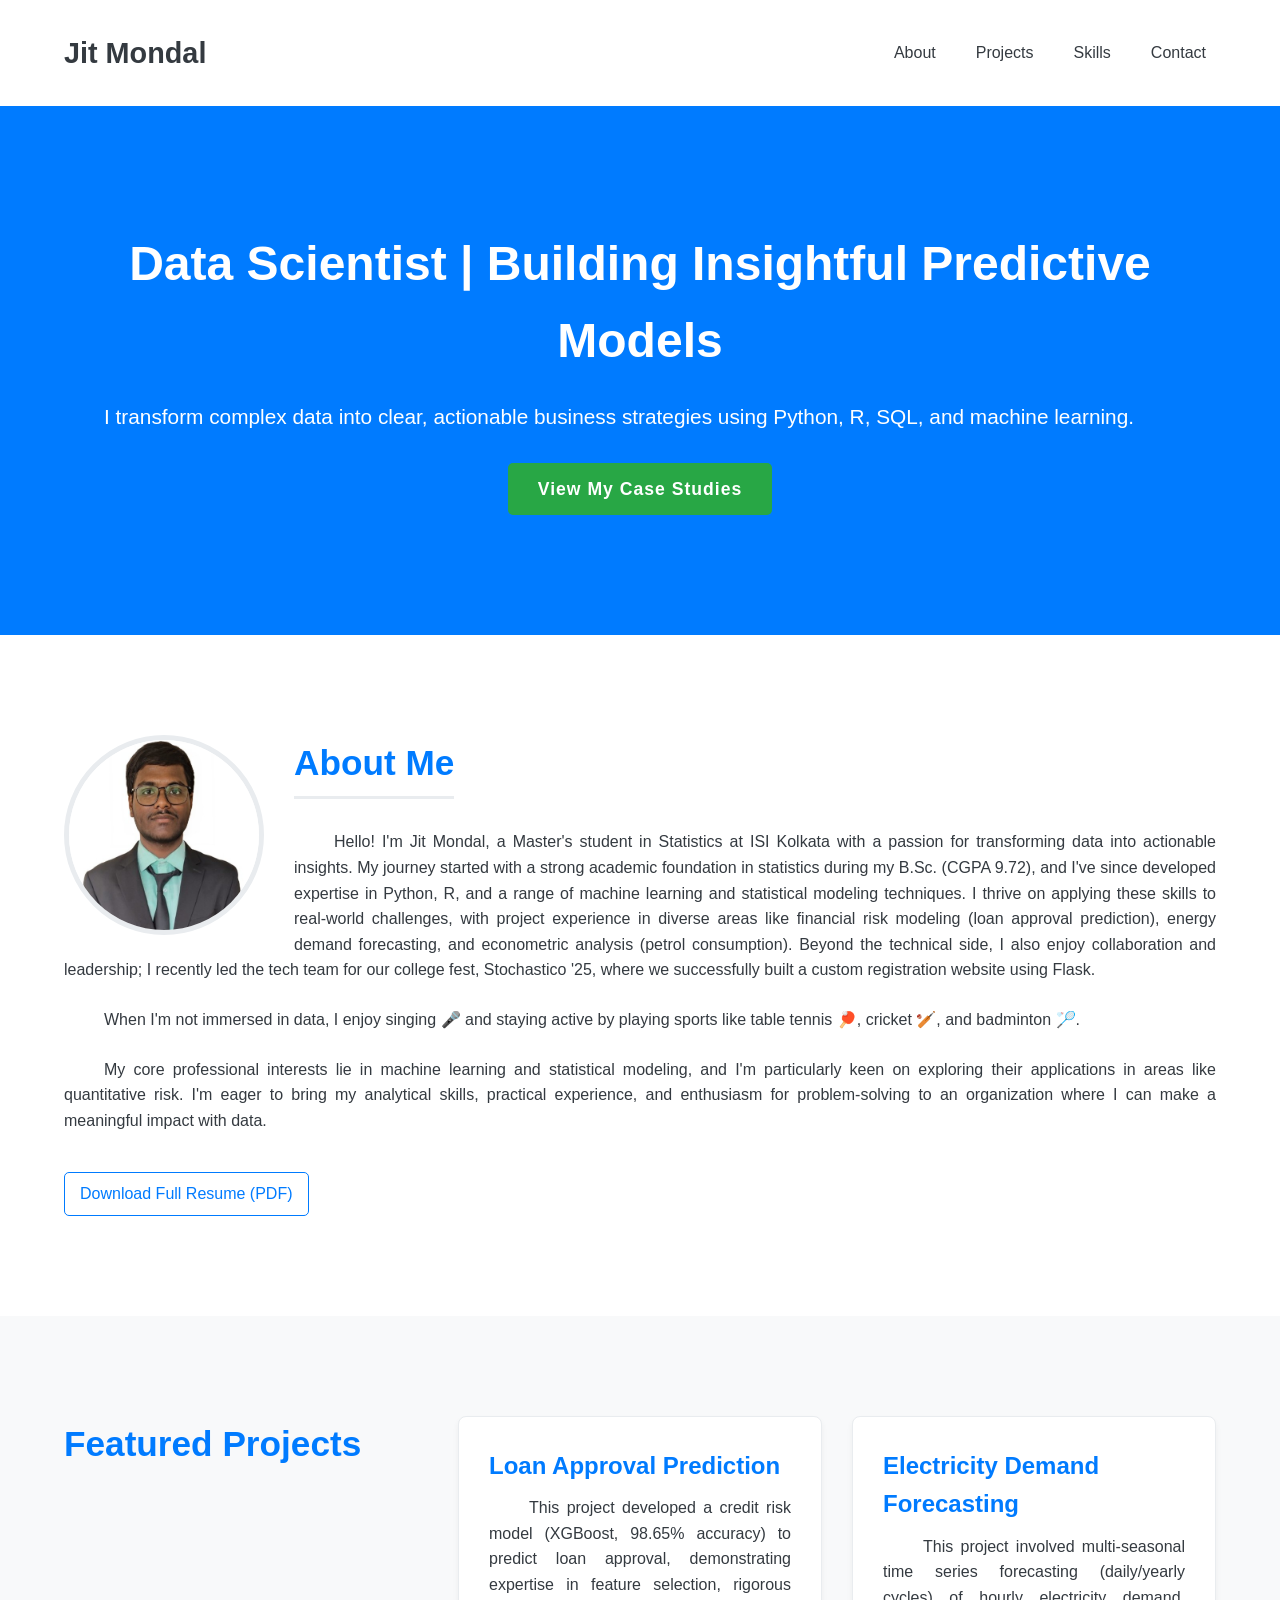
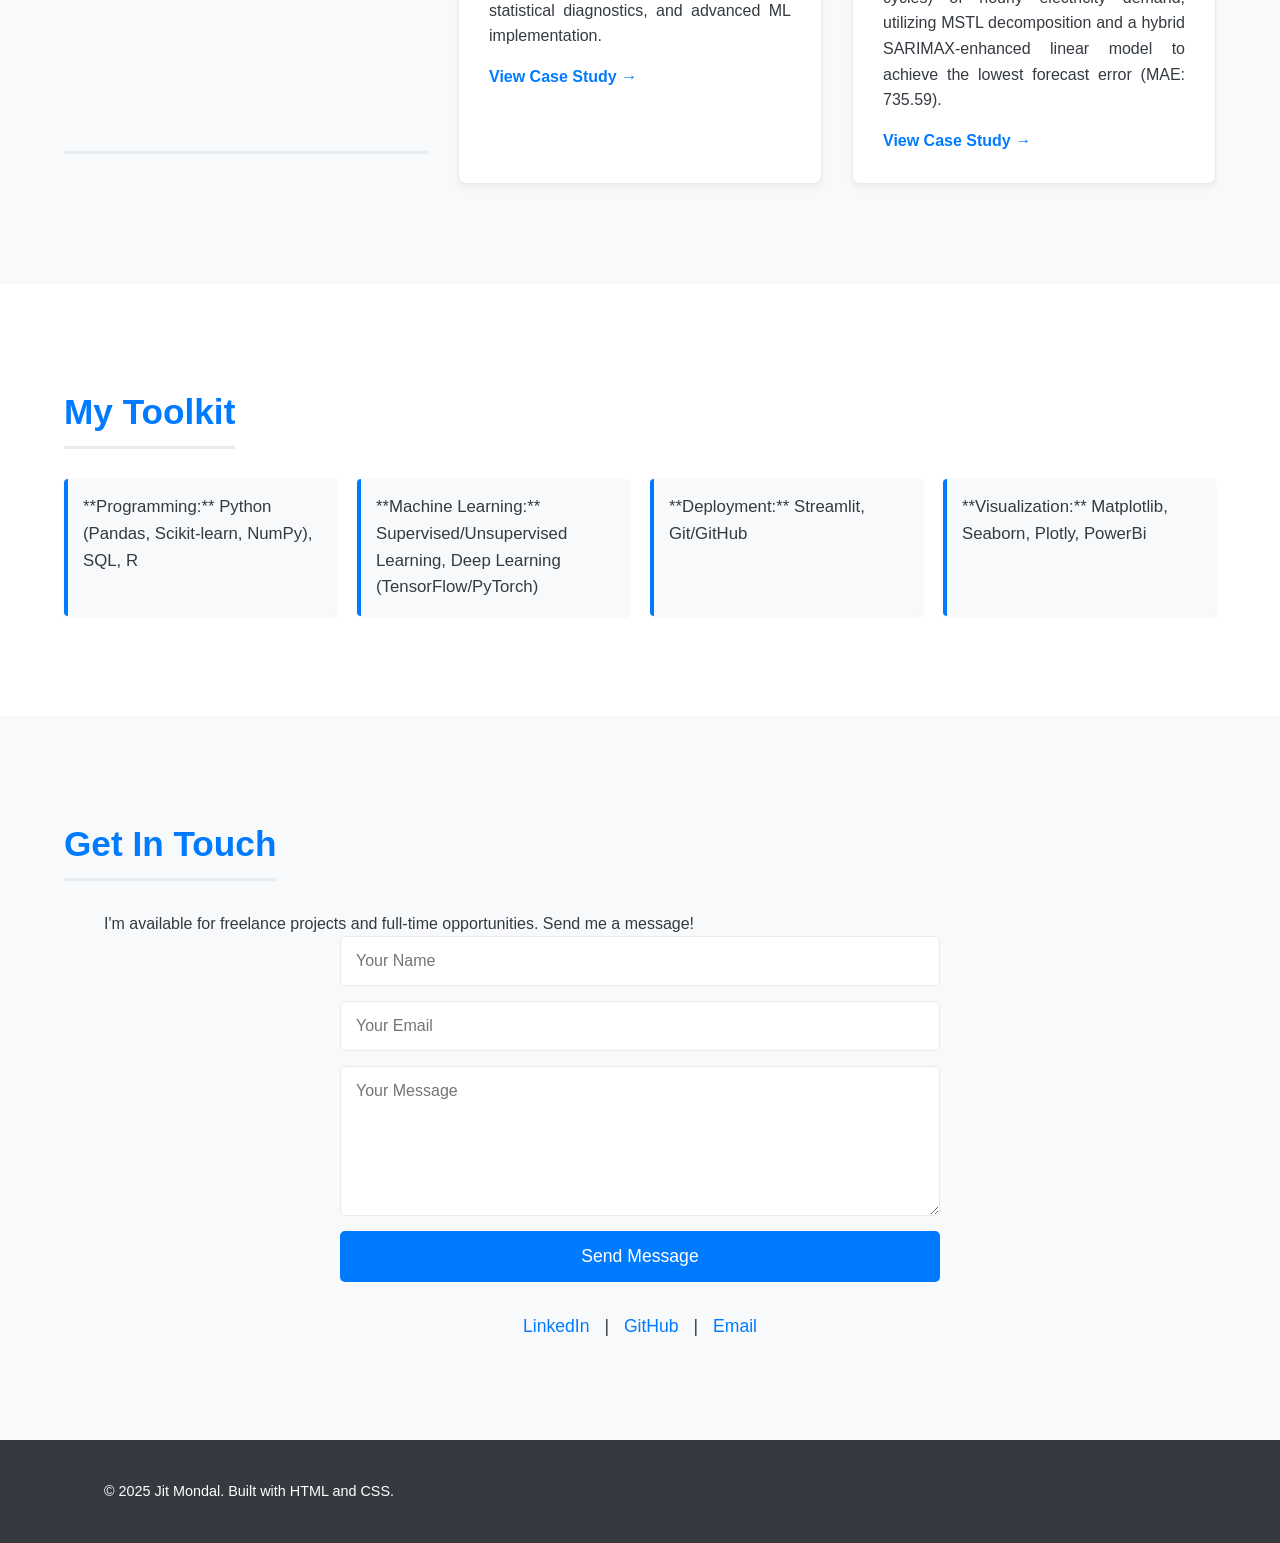
==== index.html @ 5f0be2f6 "Revise project links and enhance portfolio content Updated project links and improved content." ====
<!DOCTYPE html>
<html lang="en">
<head>
    <meta charset="UTF-8">
    <meta name="viewport" content="width=device-width, initial-scale=1.0">
    <title>Jit Mondal | Portfolio Website</title>
    
    <link rel="stylesheet" href="style.css">
    
    <meta name="description" content="The professional portfolio of [Your Name], a Data Scientist specializing in machine learning, Python, and predictive modeling.">
    
    <link rel="icon" href="profile.jpg" type="image/x-icon">
</head>
<body>

    <header class="main-header">
        <div class="container">
            <h1>Jit Mondal</h1>
            <nav class="main-nav">
                <ul>
                    <li><a onclick="scrollToElement('#about')">About</a></li>
                    <li><a onclick="scrollToElement('#projects')">Projects</a></li>
                    <li><a onclick="scrollToElement('#skills')">Skills</a></li>
                    <li><a onclick="scrollToElement('#contact')">Contact</a></li>
                </ul>
            </nav>
        </div>
    </header>

    <section id="hero" class="hero-section">
        <div class="container">
            <h2>Data Scientist | Building Insightful Predictive Models</h2>
            <p>I transform complex data into clear, actionable business strategies using Python, R, SQL, and machine learning.</p>
            <a href="#projects" class="cta-button">View My Case Studies</a>
        </div>
    </section>

    <section id="about" class="content-section">
        <div class="container">
            <h2>About Me</h2>
            <img src="profile.jpg" alt="Professional Photo of [Your Name]" class="profile-photo">
            <p> Hello! I'm Jit Mondal, a Master's student in Statistics at ISI Kolkata with a passion for transforming data into actionable insights. My journey started with a strong academic foundation in statistics during my B.Sc. (CGPA 9.72), and I've since developed expertise in Python, R, and a range of machine learning and statistical modeling techniques. I thrive on applying these skills to real-world challenges, with project experience in diverse areas like financial risk modeling (loan approval prediction), energy demand forecasting, and econometric analysis (petrol consumption). Beyond the technical side, I also enjoy collaboration and leadership; I recently led the tech team for our college fest, Stochastico '25, where we successfully built a custom registration website using Flask.</p>

<p>When I'm not immersed in data, I enjoy singing 🎤 and staying active by playing sports like table tennis 🏓, cricket 🏏, and badminton 🏸.</p>

<p>My core professional interests lie in machine learning and statistical modeling, and I'm particularly keen on exploring their applications in areas like quantitative risk. I'm eager to bring my analytical skills, practical experience, and enthusiasm for problem-solving to an organization where I can make a meaningful impact with data.</p>
            <a href="https://drive.google.com/file/d/1U-qnIDli9Sqk-F5QX8I-FE7SpvE3Iv0i/view?usp=sharing" download="Jit_Mondal_Resume" class="download-link">Download Full Resume (PDF)</a>
        </div>
    </section>

    <section id="projects" class="content-section projects-grid">
        <div class="container">
            <h2>Featured Projects</h2>
            <article class="project-card">
                <h3>Loan Approval Prediction</h3>
                <p>This project developed a credit risk model (XGBoost, 98.65% accuracy) to predict loan approval, demonstrating expertise in feature selection, rigorous statistical diagnostics, and advanced ML implementation.</p>
                <a href="https://github.com/JitaDeveloper/Loan-Approval-Prediction" class="detail-link">View Case Study →</a>
            </article>
            
            <article class="project-card">
                <h3>Electricity Demand Forecasting</h3>
                <p>This project involved multi-seasonal time series forecasting (daily/yearly cycles) of hourly electricity demand, utilizing MSTL decomposition and a hybrid SARIMAX-enhanced linear model to achieve the lowest forecast error (MAE: 735.59).</p>
                <a href="https://github.com/JitaDeveloper/Electricity-Demand-Prediction" class="detail-link">View Case Study →</a>
            </article>
        </div>
    </section>

    <section id="skills" class="content-section skills-list">
        <div class="container">
            <h2>My Toolkit</h2>
            <ul>
                <li>**Programming:** Python (Pandas, Scikit-learn, NumPy), SQL, R</li>
                <li>**Machine Learning:** Supervised/Unsupervised Learning, Deep Learning (TensorFlow/PyTorch)</li>
                <li>**Deployment:**  Streamlit, Git/GitHub</li>
                <li>**Visualization:** Matplotlib, Seaborn, Plotly, PowerBi</li>
            </ul>
        </div>
    </section>

    <section id="contact" class="content-section contact-form">
        <div class="container">
            <h2>Get In Touch</h2>
            <p>I'm available for freelance projects and full-time opportunities. Send me a message!</p>
            <form action="submit_form.php" method="POST">
                <input type="text" name="name" placeholder="Your Name" required>
                <input type="email" name="email" placeholder="Your Email" required>
                <textarea name="message" placeholder="Your Message" required></textarea>
                <button type="submit">Send Message</button>
            </form>
            <div class="social-links">
                <a href="https://www.linkedin.com/in/jit-mondal-38056b248/" target="_blank">LinkedIn</a> |
                <a href="https://github.com/JitaDeveloper" target="_blank">GitHub</a> |
                <a href="mailto:hiiamjitmondal@gmail.com" target="_blank">Email</a>
            </div>
        </div>
    </section>

    <footer class="main-footer">
        <div class="container">
            <p>&copy; 2025 Jit Mondal. Built with HTML and CSS.</p>
        </div>
    </footer>

    </body>
    <script src="script.js"></script>

</html>
---- style.css ----
/*
====================================
    1. GLOBAL STYLES & RESET
====================================
*/

:root {
    --primary-color: #007BFF; /* A clean blue for CTAs and highlights */
    --accent-color: #28A745; /* A secondary green for success/links */
    --background-light: #F8F9FA; /* Light gray background */
    --background-dark: #FFFFFF; /* White for sections */
    --text-color-primary: #343A40; /* Dark text for readability */
    --text-color-secondary: #6C757D; /* Lighter text for context */
    --border-color: #E9ECEF;
    --font-stack: 'Segoe UI', Roboto, Helvetica, Arial, sans-serif;
}

* {
    margin: 0;
    padding: 0;
    box-sizing: border-box;
}

body {
    font-family: var(--font-stack);
    line-height: 1.6;
    color: var(--text-color-primary);
    background-color: var(--background-light);
}
p {
  text-indent: 40px; /* You can adjust the value (e.g., 2em, 5%) */
  text-align: justify !important; /* Optional: Justify the text for better appearance */;
}
.container {
    width: 90%;
    max-width: 1200px;
    margin: 0 auto;
    padding: 20px 0;
    
}

a {
    text-decoration: none;
    color: var(--primary-color);
    transition: color 0.3s;
}

a:hover {
    color: var(--accent-color);
}

h1, h2, h3 {
    margin-bottom: 0.5em;
    font-weight: 600;
}

h2 {
    font-size: 2.2em;
    color: var(--primary-color);
    border-bottom: 3px solid var(--border-color);
    display: inline-block;
    padding-bottom: 5px;
    margin-bottom: 30px;
}

/*
====================================
    2. HEADER & NAVIGATION
====================================
*/

.main-header {
    background-color: var(--background-dark);
    box-shadow: 0 2px 4px rgba(0, 0, 0, 0.05);
    padding: 10px 0;
}

.main-header .container {
    display: flex;
    justify-content: space-between;
    align-items: center;
}

.main-header h1 {
    font-size: 1.8em;
    margin: 0;
}

.main-nav ul {
    list-style: none;
    display: flex;
}

.main-nav ul li {
    margin-left: 20px;
}

.main-nav a {
    font-weight: 500;
    color: var(--text-color-primary);
    padding: 5px 10px;
}

.main-nav a:hover {
    color: var(--primary-color);
    border-bottom: 2px solid var(--primary-color);
}


/*
====================================
    3. HERO SECTION
====================================
*/

.hero-section {
    background-color: var(--primary-color);
    color: white;
    padding: 100px 0;
    text-align: center;
}

.hero-section h2 {
    font-size: 3em;
    margin-bottom: 15px;
    border-bottom: none;
    color: white;
}

.hero-section p {
    font-size: 1.3em;
    margin-bottom: 30px;
    font-weight: 300;
}

.cta-button {
    display: inline-block;
    background-color: var(--accent-color);
    color: white;
    padding: 12px 30px;
    border-radius: 5px;
    font-size: 1.1em;
    font-weight: bold;
    letter-spacing: 1px;
    transition: background-color 0.3s, transform 0.2s;
}

.cta-button:hover {
    background-color: #218838; /* Slightly darker green */
    transform: translateY(-2px);
    color: white; /* Ensure text color remains white on hover */
}

/*
====================================
    4. GENERAL CONTENT SECTIONS
====================================
*/

.content-section {
    padding: 80px 0;
    background-color: var(--background-dark);
}

.content-section:nth-child(even) {
    background-color: var(--background-light); /* Alternating background for visual breaks */
}

/*
====================================
    5. ABOUT ME SECTION
====================================
*/

.profile-photo {
    width: 200px;
    height: 200px;
    border-radius: 50%;
    object-fit: cover;
    margin-bottom: 20px;
    border: 5px solid var(--border-color);
    float: left; /* Image on the left */
    margin-right: 30px;
}

#about p {
    margin-bottom: 1.5em;
    text-align: justify;
}

.download-link {
    display: inline-block;
    margin-top: 15px;
    padding: 8px 15px;
    border: 1px solid var(--primary-color);
    border-radius: 5px;
}

.download-link:hover {
    background-color: var(--primary-color);
    color: white;
}

/* Clear float for responsiveness */
#about::after {
    content: "";
    display: table;
    clear: both;
}

/*
====================================
    6. PROJECTS SECTION (GRID)
====================================
*/

.projects-grid .container {
    display: grid;
    grid-template-columns: repeat(auto-fit, minmax(300px, 1fr));
    gap: 30px;
}

.project-card {
    background-color: white;
    padding: 30px;
    border: 1px solid var(--border-color);
    border-radius: 8px;
    box-shadow: 0 4px 6px rgba(0, 0, 0, 0.05);
    transition: transform 0.3s, box-shadow 0.3s;
}

.project-card:hover {
    transform: translateY(-5px);
    box-shadow: 0 8px 15px rgba(0, 0, 0, 0.1);
}

.project-card h3 {
    font-size: 1.5em;
    color: var(--primary-color);
    margin-bottom: 10px;
}

.detail-link {
    display: block;
    margin-top: 15px;
    font-weight: bold;
}

/*
====================================
    7. SKILLS SECTION
====================================
*/

.skills-list ul {
    list-style: none;
    padding: 0;
    display: grid;
    grid-template-columns: repeat(auto-fit, minmax(250px, 1fr));
    gap: 20px;
}

.skills-list li {
    background-color: var(--background-light);
    padding: 15px;
    border-left: 4px solid var(--primary-color);
    border-radius: 4px;
    font-size: 1.05em;
    box-shadow: 0 1px 3px rgba(0, 0, 0, 0.05);
}

/*
====================================
    8. CONTACT SECTION
====================================
*/

.contact-form form {
    display: grid;
    gap: 15px;
    max-width: 600px;
    margin: 0 auto 30px auto;
}

.contact-form input[type="text"],
.contact-form input[type="email"],
.contact-form textarea {
    width: 100%;
    padding: 15px;
    border: 1px solid var(--border-color);
    border-radius: 5px;
    font-size: 1em;
    font-family: var(--font-stack);
}

.contact-form textarea {
    resize: vertical;
    min-height: 150px;
}

.contact-form button[type="submit"] {
    background-color: var(--primary-color);
    color: white;
    padding: 15px;
    border: none;
    border-radius: 5px;
    font-size: 1.1em;
    cursor: pointer;
    transition: background-color 0.3s;
}

.contact-form button[type="submit"]:hover {
    background-color: #0056b3;
}

.social-links {
    text-align: center;
    font-size: 1.1em;
    margin-top: 20px;
}

.social-links a {
    margin: 0 10px;
    font-weight: 500;
}

/*
====================================
    9. FOOTER
====================================
*/

.main-footer {
    background-color: var(--text-color-primary);
    color: white;
    text-align: center;
    padding: 20px 0;
    font-size: 0.9em;
}

/*
====================================
    10. MEDIA QUERIES (Responsiveness)
====================================
*/

@media (max-width: 768px) {
    .main-header .container {
        flex-direction: column;
        text-align: center;
    }

    .main-nav ul {
        padding-top: 10px;
        justify-content: center;
    }

    .main-nav ul li {
        margin: 0 10px;
    }

    .hero-section {
        padding: 80px 20px;
    }

    .hero-section h2 {
        font-size: 2.2em;
    }

    .profile-photo {
        float: none;
        margin: 0 auto 20px auto;
        display: block;
    }

    #about p {
        text-align: left;
    }

    .projects-grid .container {
        grid-template-columns: 1fr;
    }

    .skills-list ul {
        grid-template-columns: 1fr;
    }
}
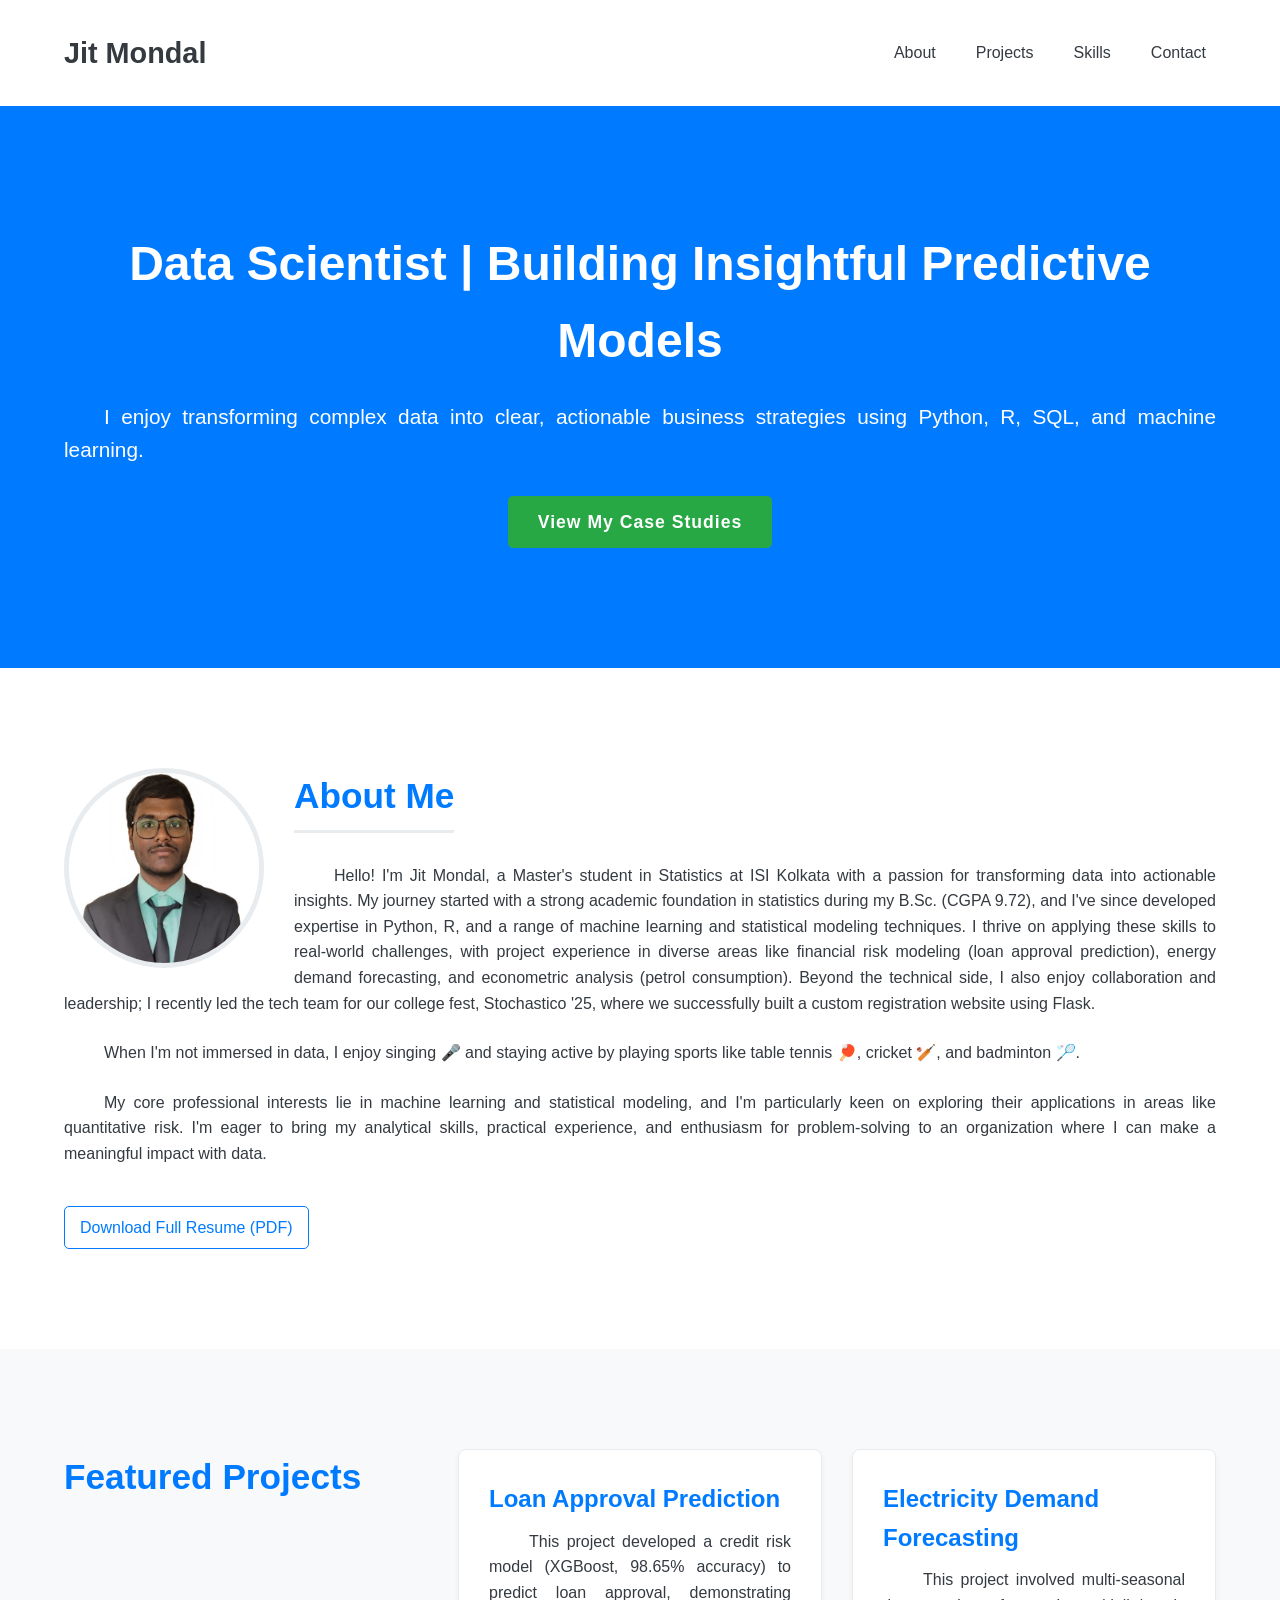
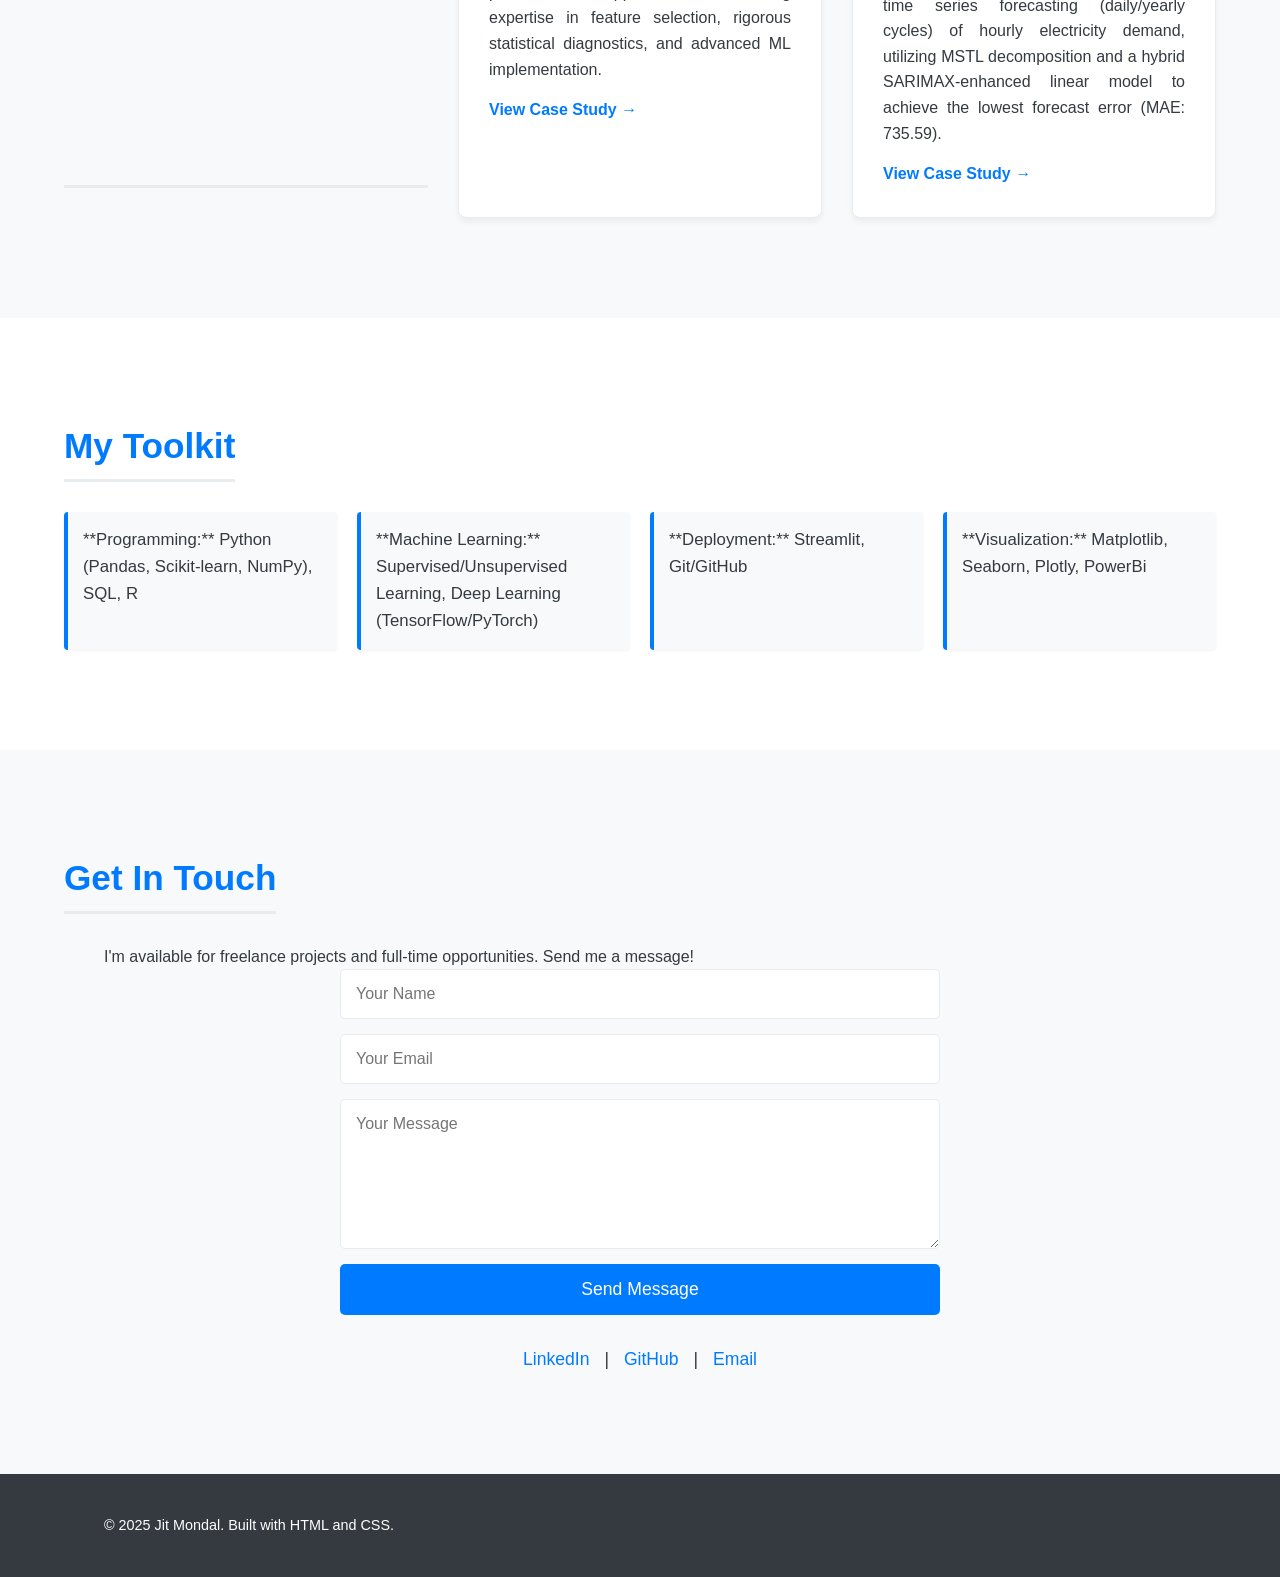
==== commit a043689c: "Update index.html" ====
--- a/index.html
+++ b/index.html
@@ -7,7 +7,7 @@
     
     <link rel="stylesheet" href="style.css">
     
-    <meta name="description" content="The professional portfolio of [Your Name], a Data Scientist specializing in machine learning, Python, and predictive modeling.">
+    <meta name="description" content="The professional portfolio of Jit Mondal, a Data Scientist specializing in machine learning, Python, and predictive modeling.">
     
     <link rel="icon" href="profile.jpg" type="image/x-icon">
 </head>
@@ -30,7 +30,7 @@
     <section id="hero" class="hero-section">
         <div class="container">
             <h2>Data Scientist | Building Insightful Predictive Models</h2>
-            <p>I transform complex data into clear, actionable business strategies using Python, R, SQL, and machine learning.</p>
+            <p>I enjoy transforming complex data into clear, actionable business strategies using Python, R, SQL, and machine learning.</p>
             <a href="#projects" class="cta-button">View My Case Studies</a>
         </div>
     </section>
@@ -107,3 +107,4 @@
 </html>
 
 
+
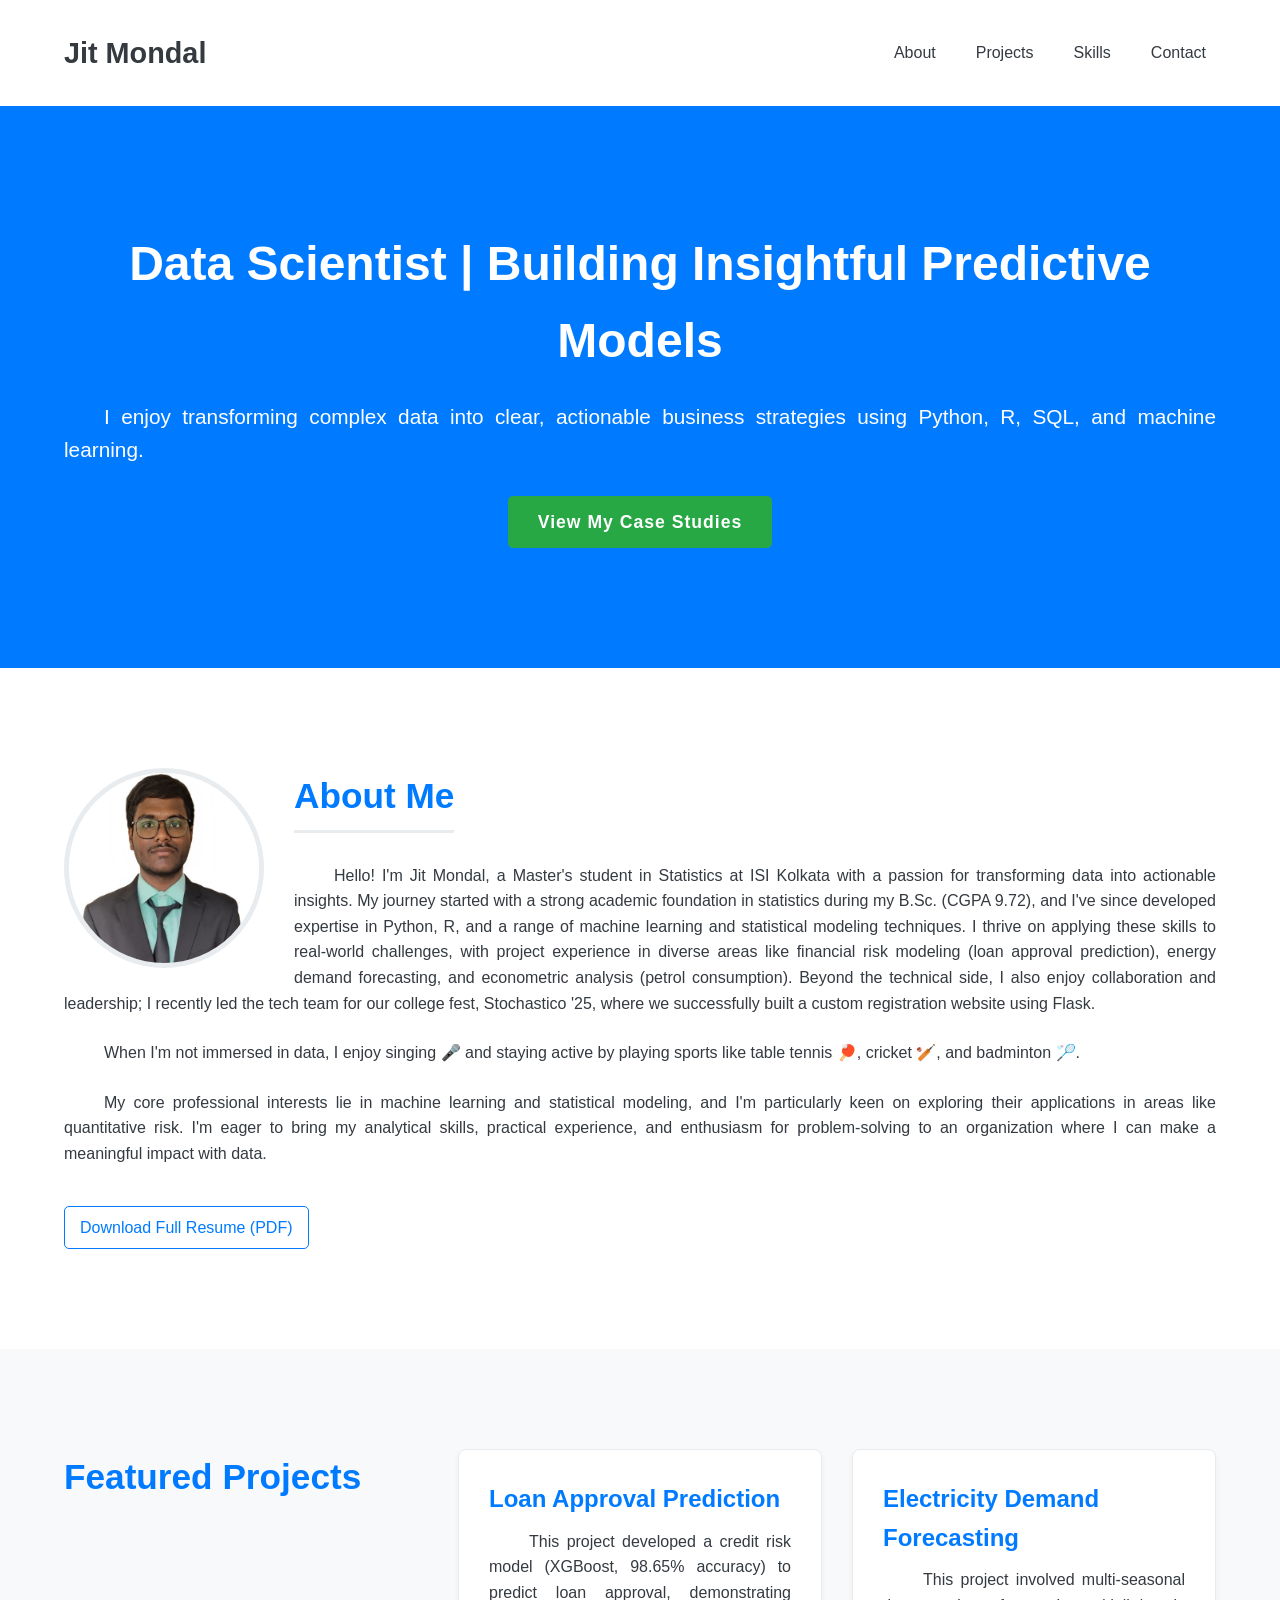
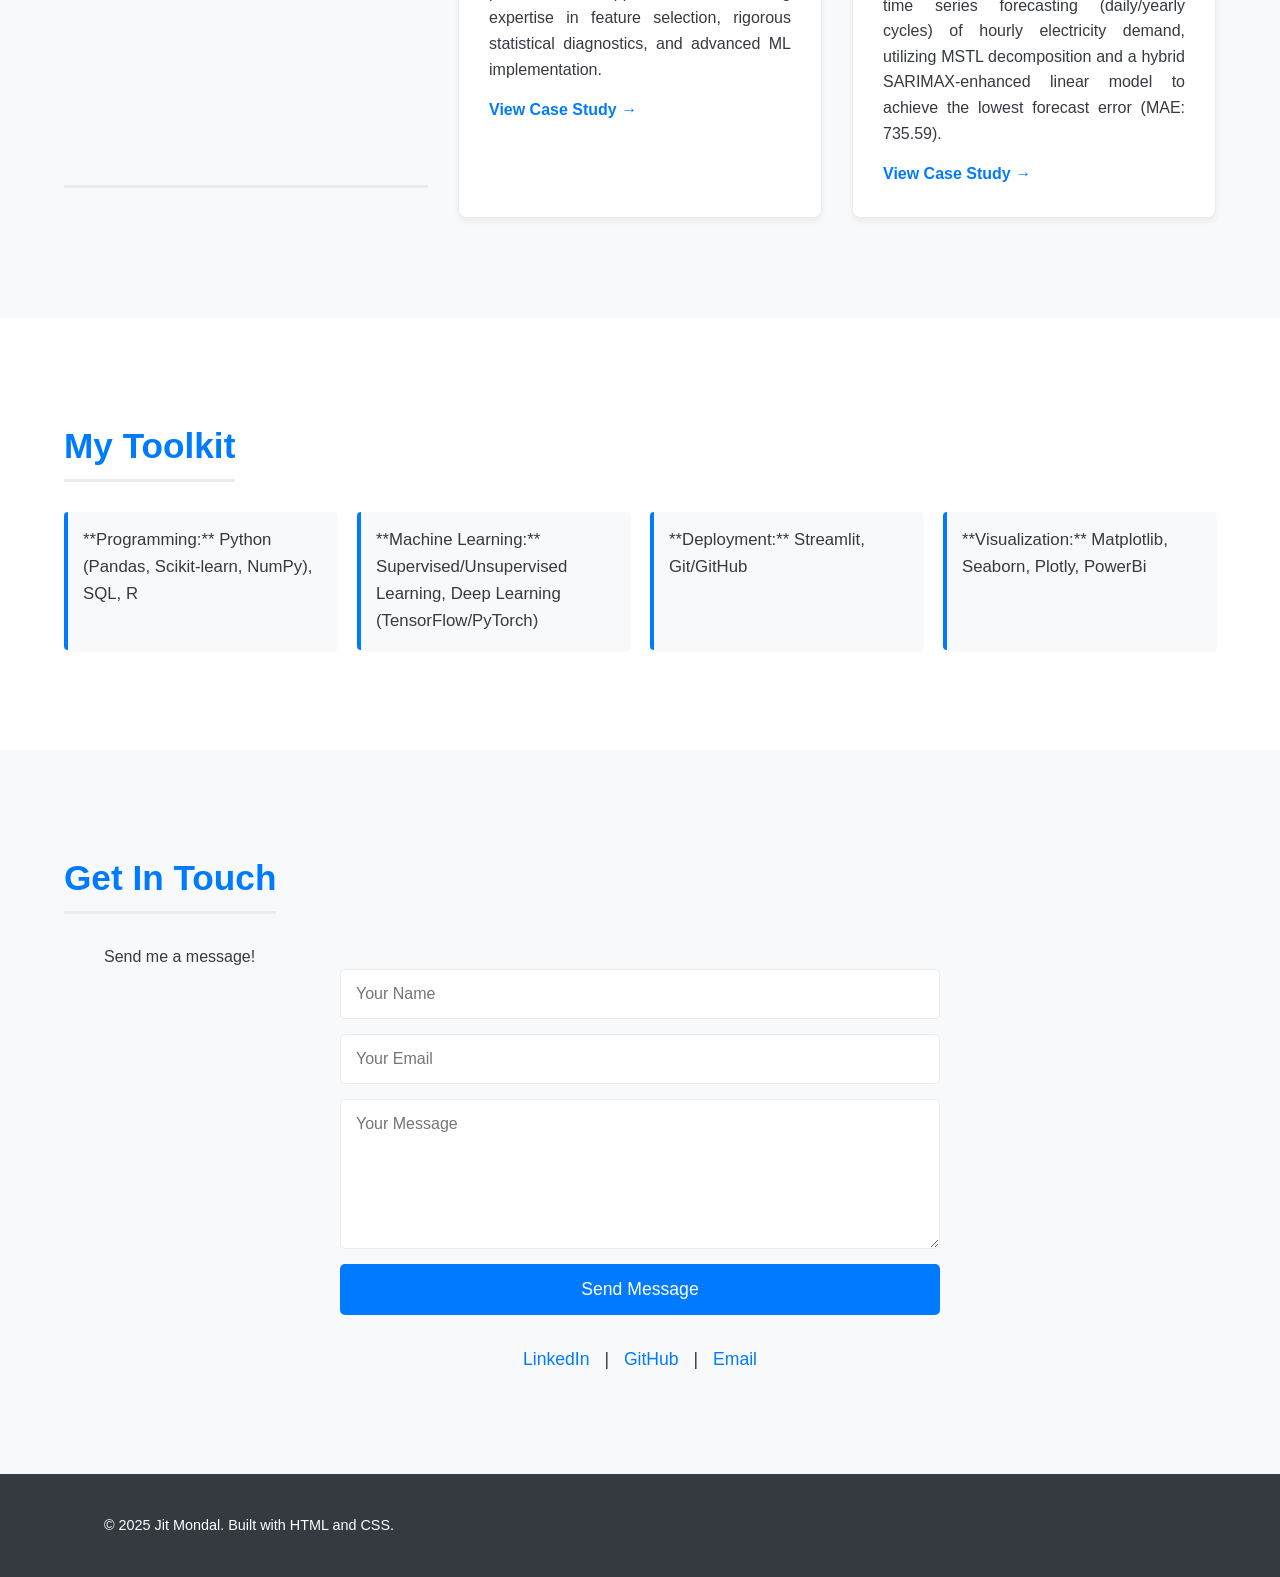
==== commit 3b12d818: "Update index.html" ====
--- a/index.html
+++ b/index.html
@@ -80,7 +80,7 @@
     <section id="contact" class="content-section contact-form">
         <div class="container">
             <h2>Get In Touch</h2>
-            <p>I'm available for freelance projects and full-time opportunities. Send me a message!</p>
+            <p>Send me a message!</p>
             <form action="submit_form.php" method="POST">
                 <input type="text" name="name" placeholder="Your Name" required>
                 <input type="email" name="email" placeholder="Your Email" required>
@@ -108,3 +108,4 @@
 
 
 
+
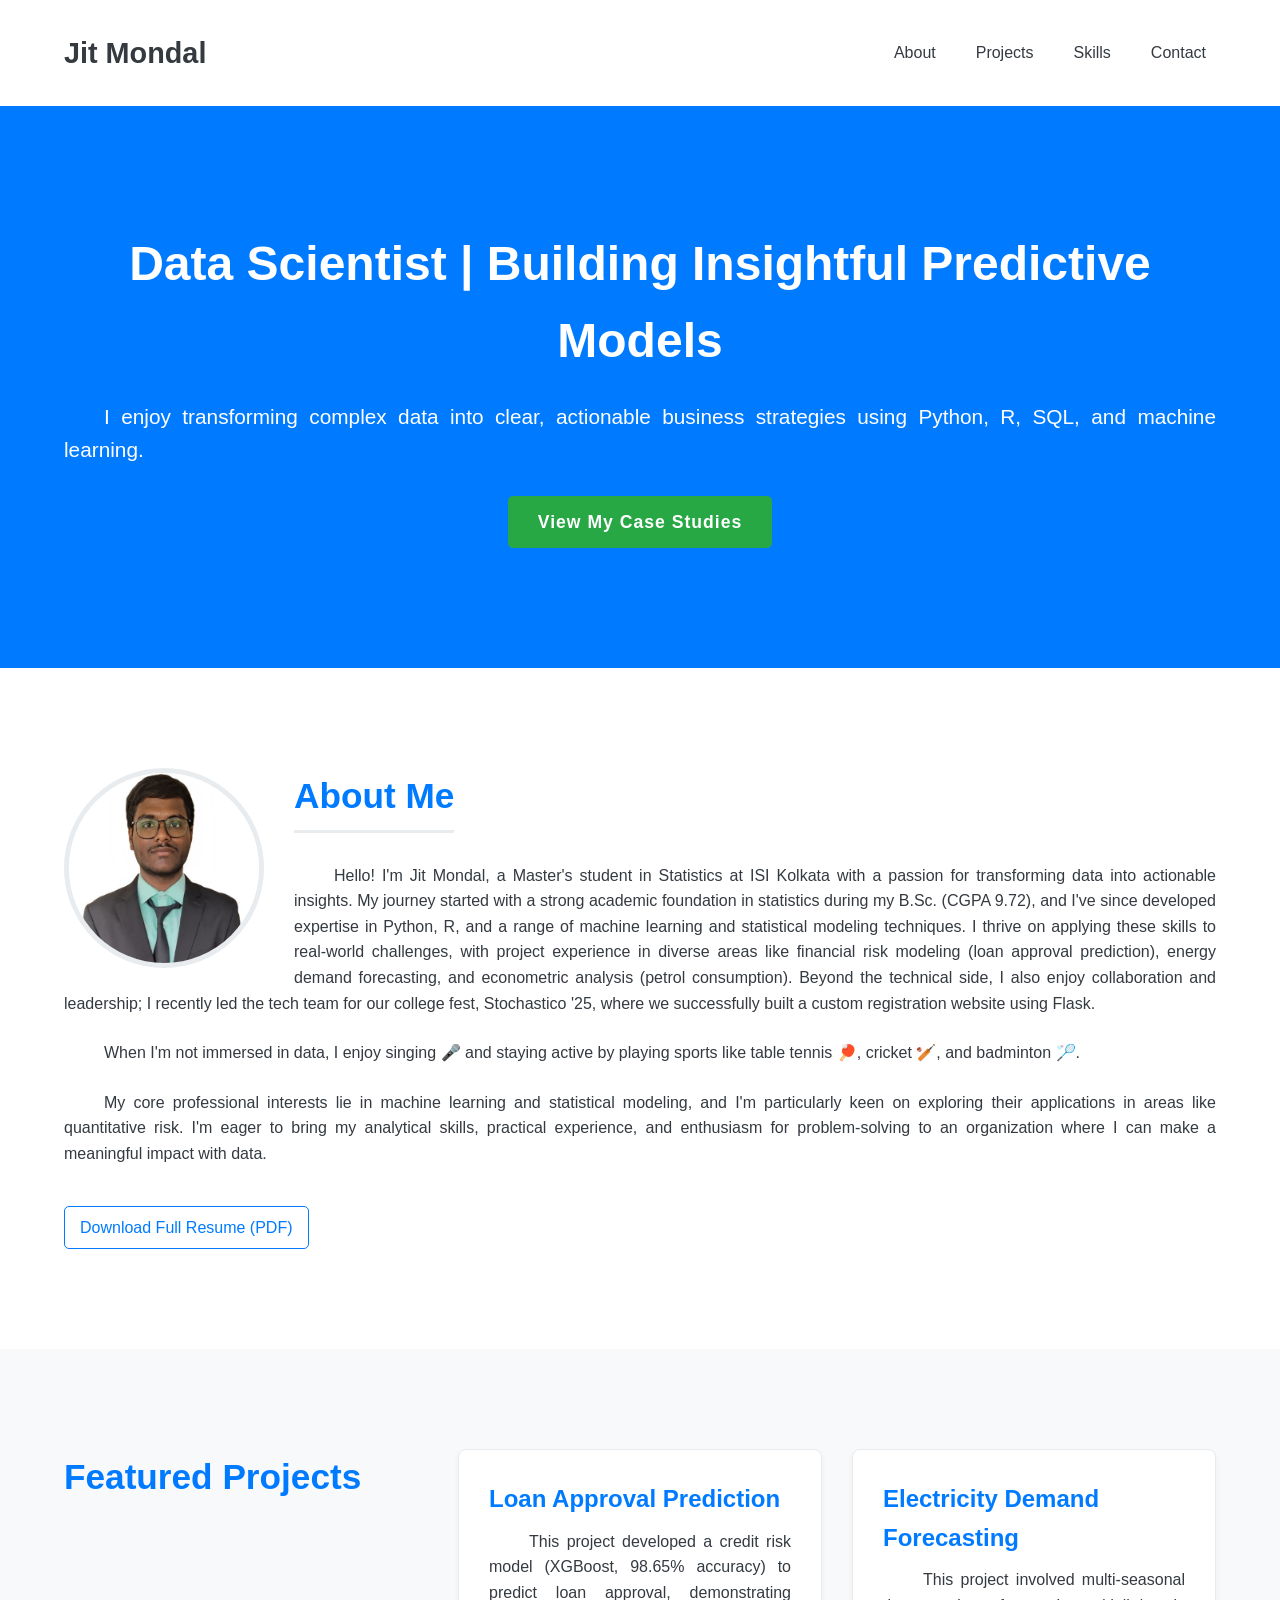
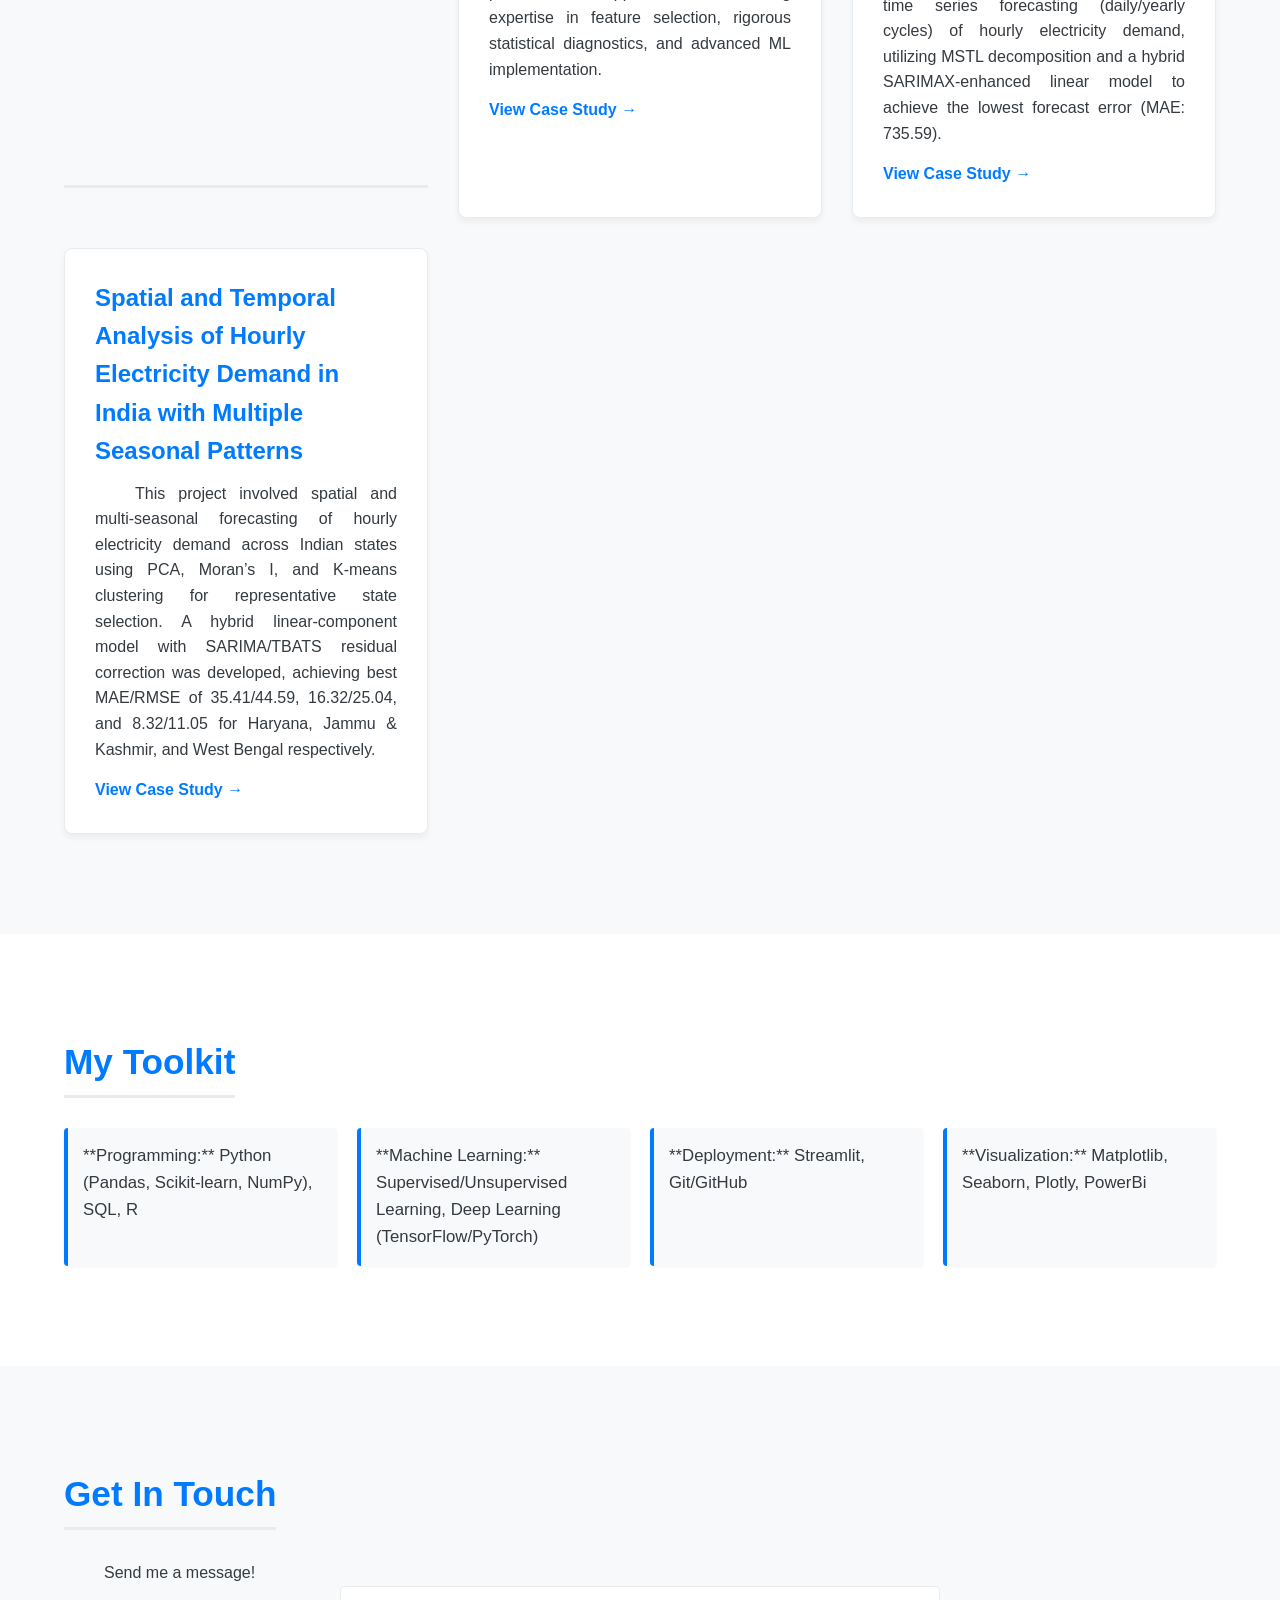
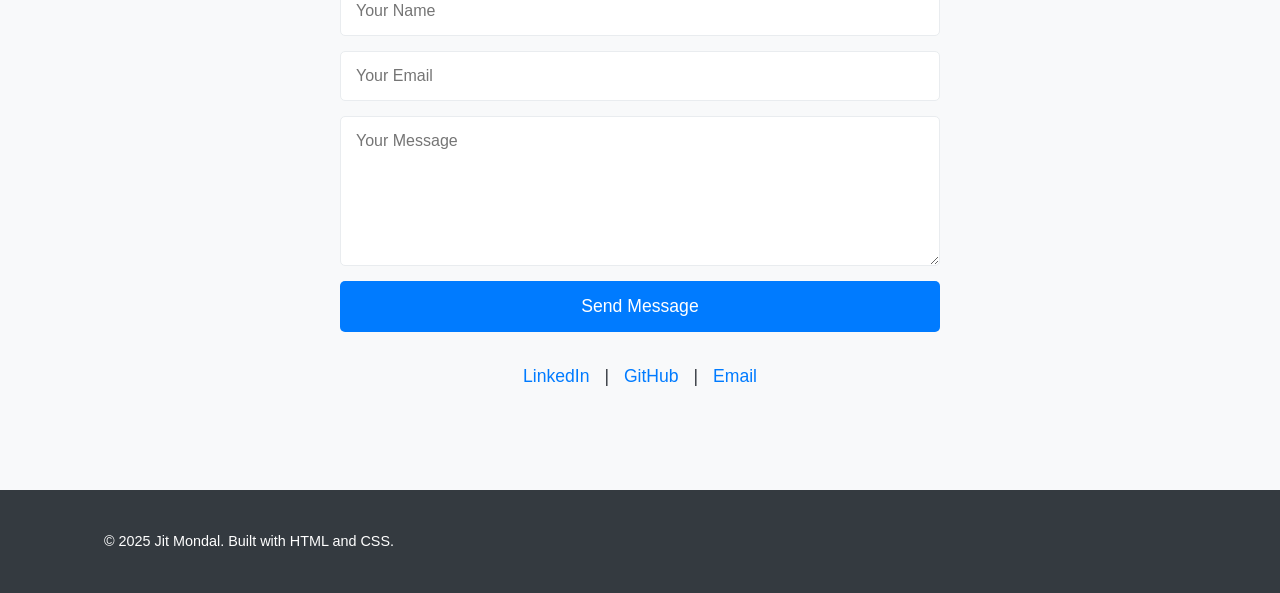
==== commit a94398de: "Update index.html" ====
--- a/index.html
+++ b/index.html
@@ -62,6 +62,12 @@
                 <p>This project involved multi-seasonal time series forecasting (daily/yearly cycles) of hourly electricity demand, utilizing MSTL decomposition and a hybrid SARIMAX-enhanced linear model to achieve the lowest forecast error (MAE: 735.59).</p>
                 <a href="https://github.com/JitaDeveloper/Electricity-Demand-Prediction" class="detail-link">View Case Study →</a>
             </article>
+            <article class="project-card">
+                <h3>Spatial and Temporal Analysis of Hourly Electricity Demand in India with Multiple Seasonal Patterns</h3>
+                <p>This project involved spatial and multi-seasonal forecasting of hourly electricity demand across Indian states using PCA, Moran’s I, and K-means clustering for representative state selection. A hybrid linear-component model with SARIMA/TBATS residual correction was developed, achieving best MAE/RMSE of 35.41/44.59, 16.32/25.04, and 8.32/11.05 for Haryana, Jammu & Kashmir, and West Bengal respectively.</p>
+                
+                <a href="https://github.com/JitaDeveloper/Hourly-Electricity-Demand-Prediction" class="detail-link">View Case Study →</a>
+            </article>
         </div>
     </section>
 
--- a/style.css
+++ b/style.css
@@ -41,6 +41,7 @@
 
 a {
     text-decoration: none;
+    cursor:pointer;
     color: var(--primary-color);
     transition: color 0.3s;
 }
@@ -93,6 +94,7 @@
 
 .main-nav ul li {
     margin-left: 20px;
+    cursor:pointer;
 }
 
 .main-nav a {
@@ -384,4 +386,6 @@
     .skills-list ul {
         grid-template-columns: 1fr;
     }
-}+
+}
+
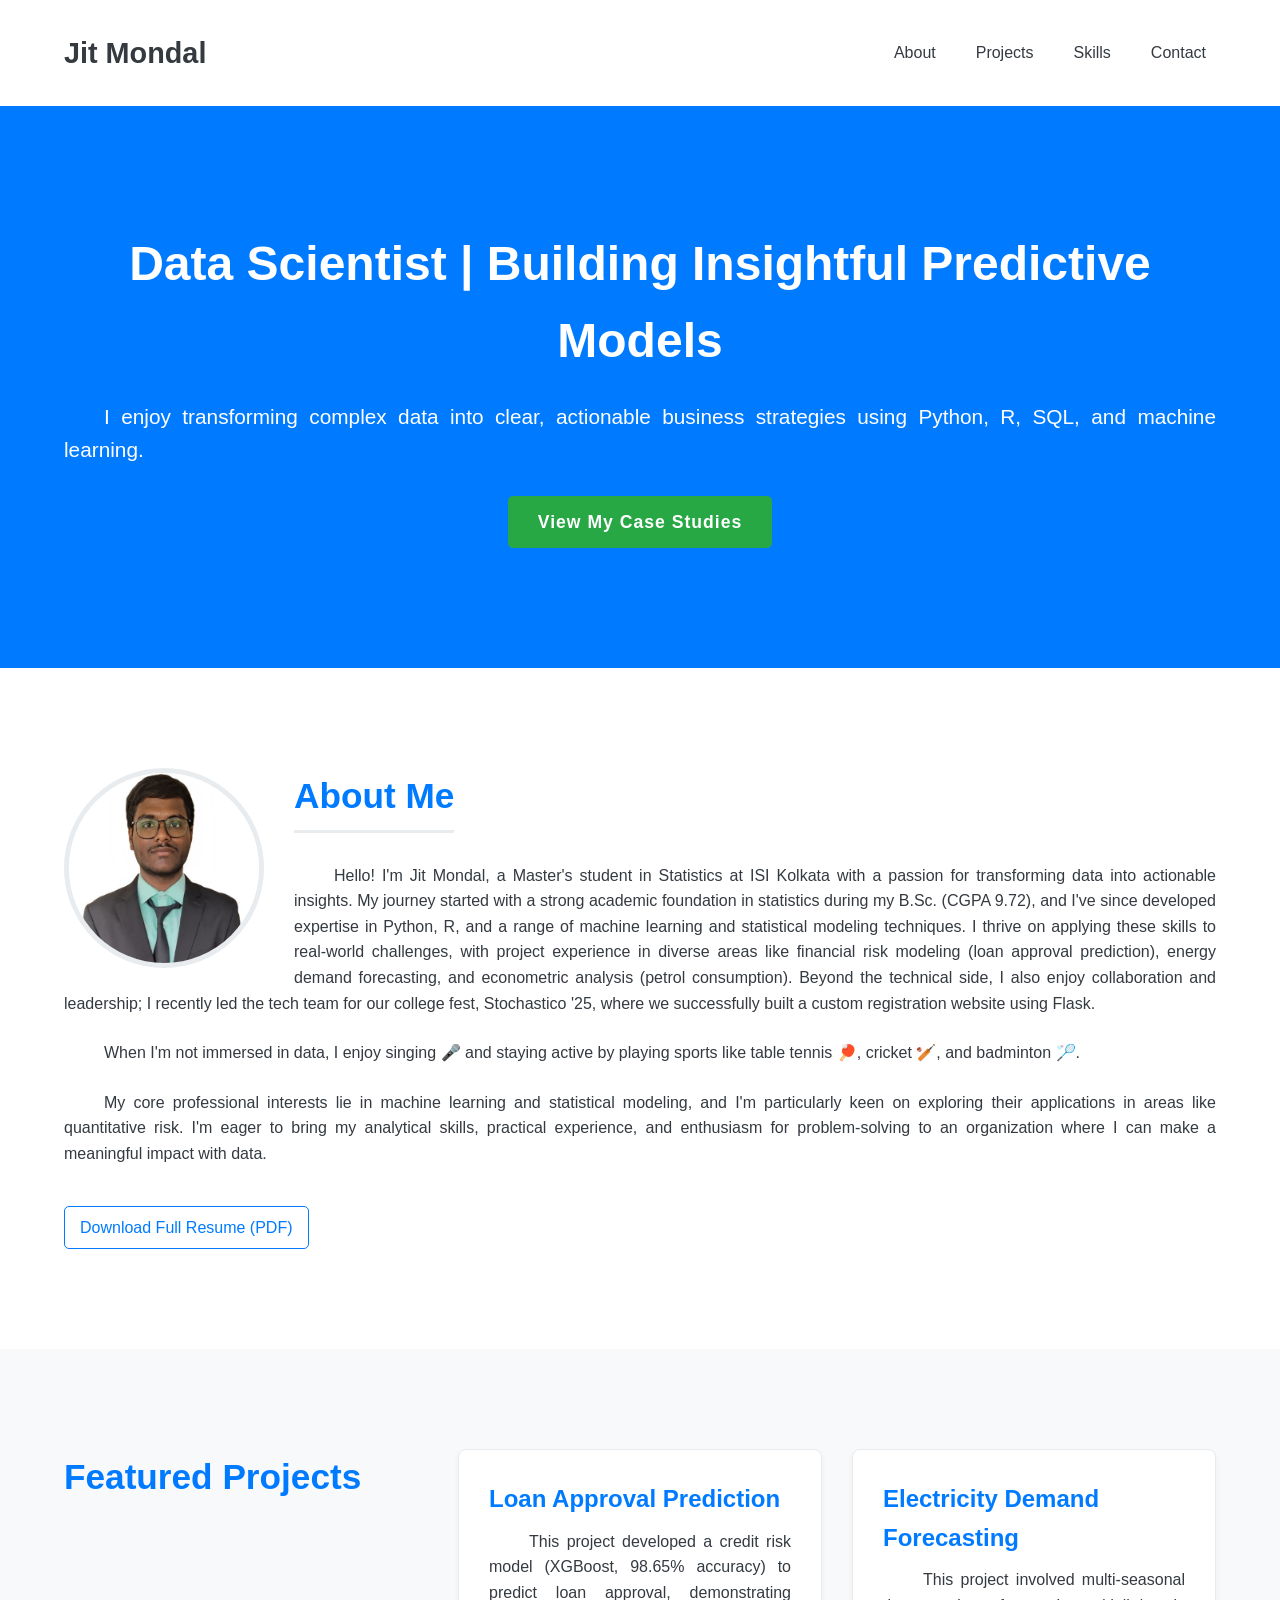
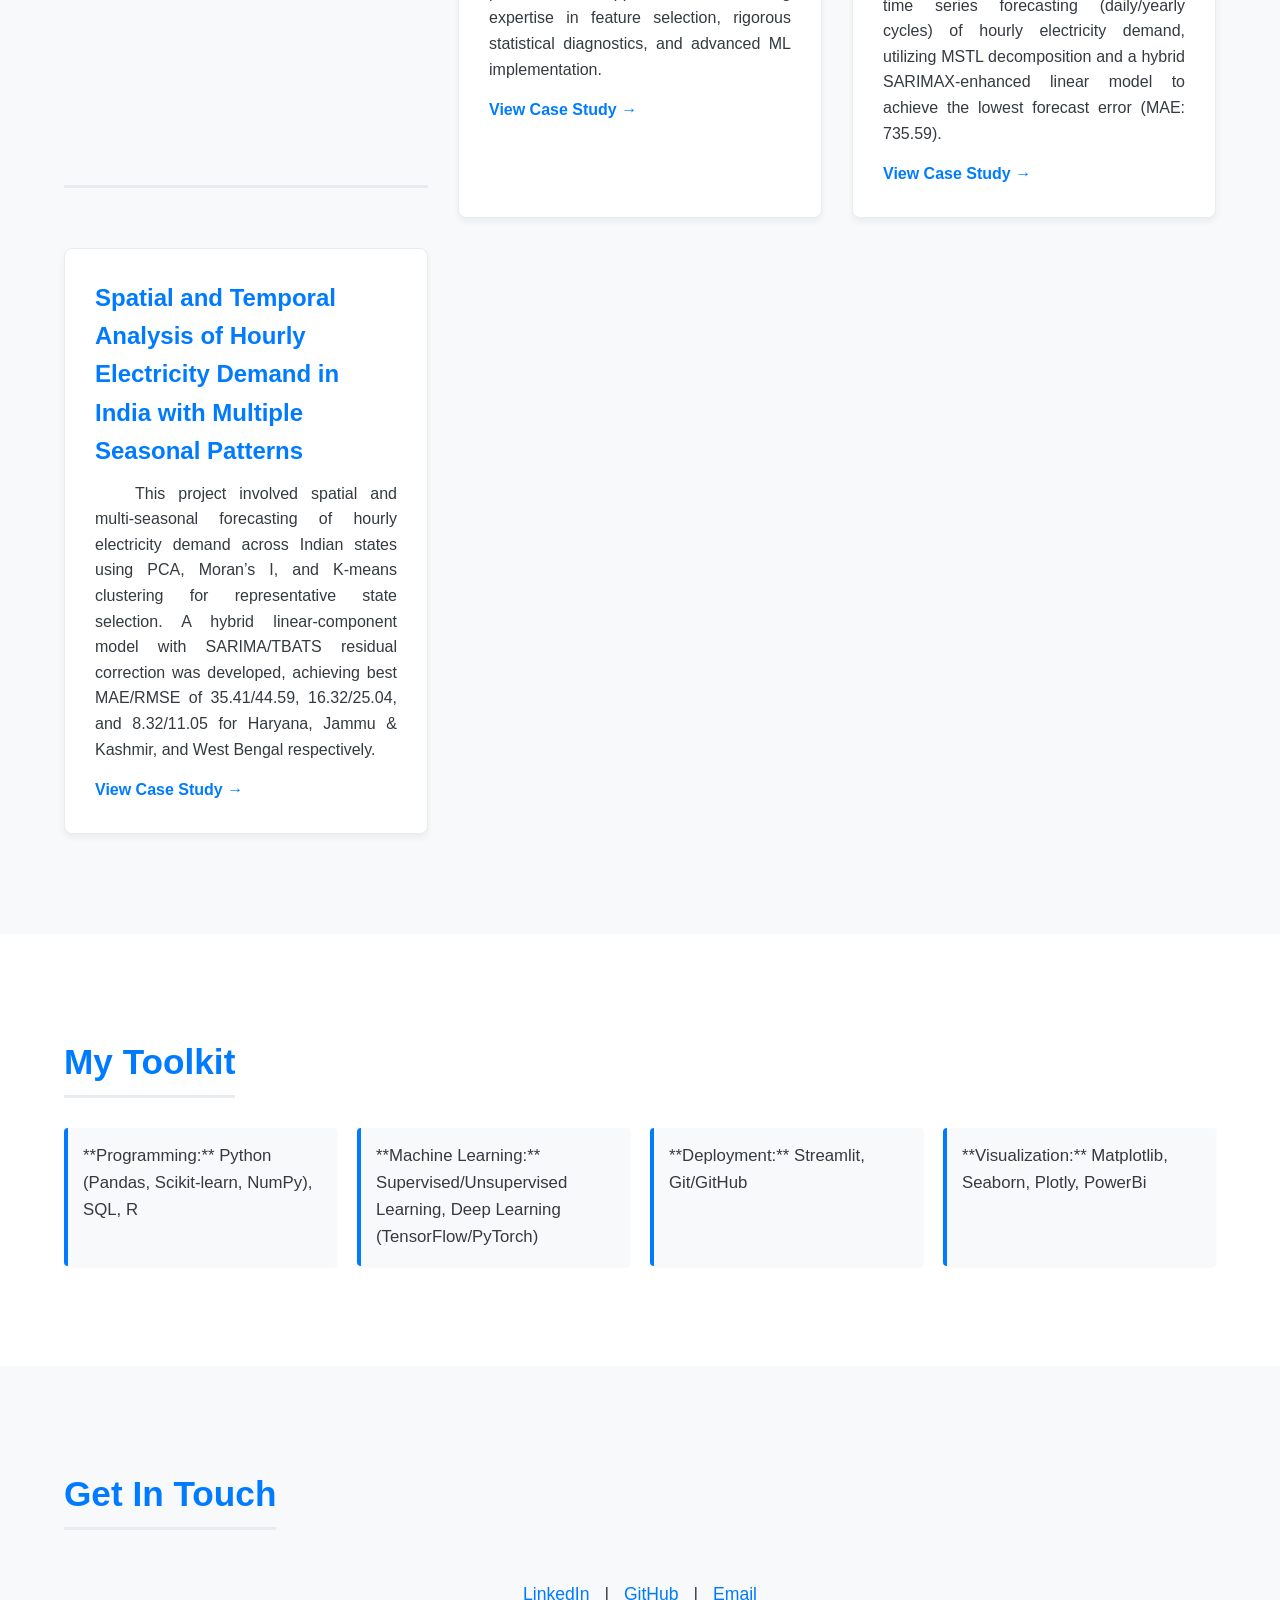
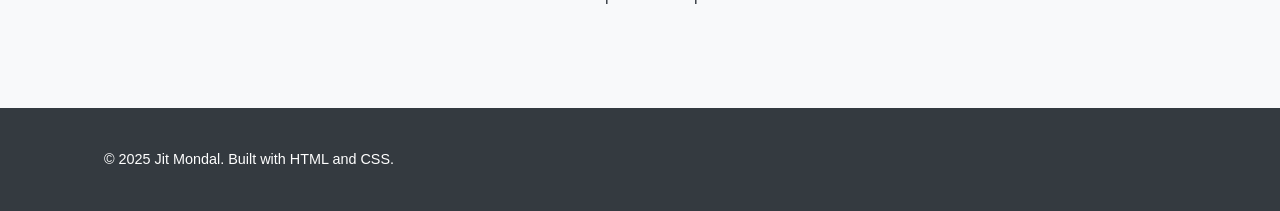
==== commit f8eaf5ea: "Update index.html" ====
--- a/index.html
+++ b/index.html
@@ -86,13 +86,13 @@
     <section id="contact" class="content-section contact-form">
         <div class="container">
             <h2>Get In Touch</h2>
-            <p>Send me a message!</p>
-            <form action="submit_form.php" method="POST">
+            <!-- <p>Send me a message!</p> -->
+            <!-- <form action="submit_form.php" method="POST">
                 <input type="text" name="name" placeholder="Your Name" required>
                 <input type="email" name="email" placeholder="Your Email" required>
                 <textarea name="message" placeholder="Your Message" required></textarea>
                 <button type="submit">Send Message</button>
-            </form>
+            </form> -->
             <div class="social-links">
                 <a href="https://www.linkedin.com/in/jit-mondal-38056b248/" target="_blank">LinkedIn</a> |
                 <a href="https://github.com/JitaDeveloper" target="_blank">GitHub</a> |
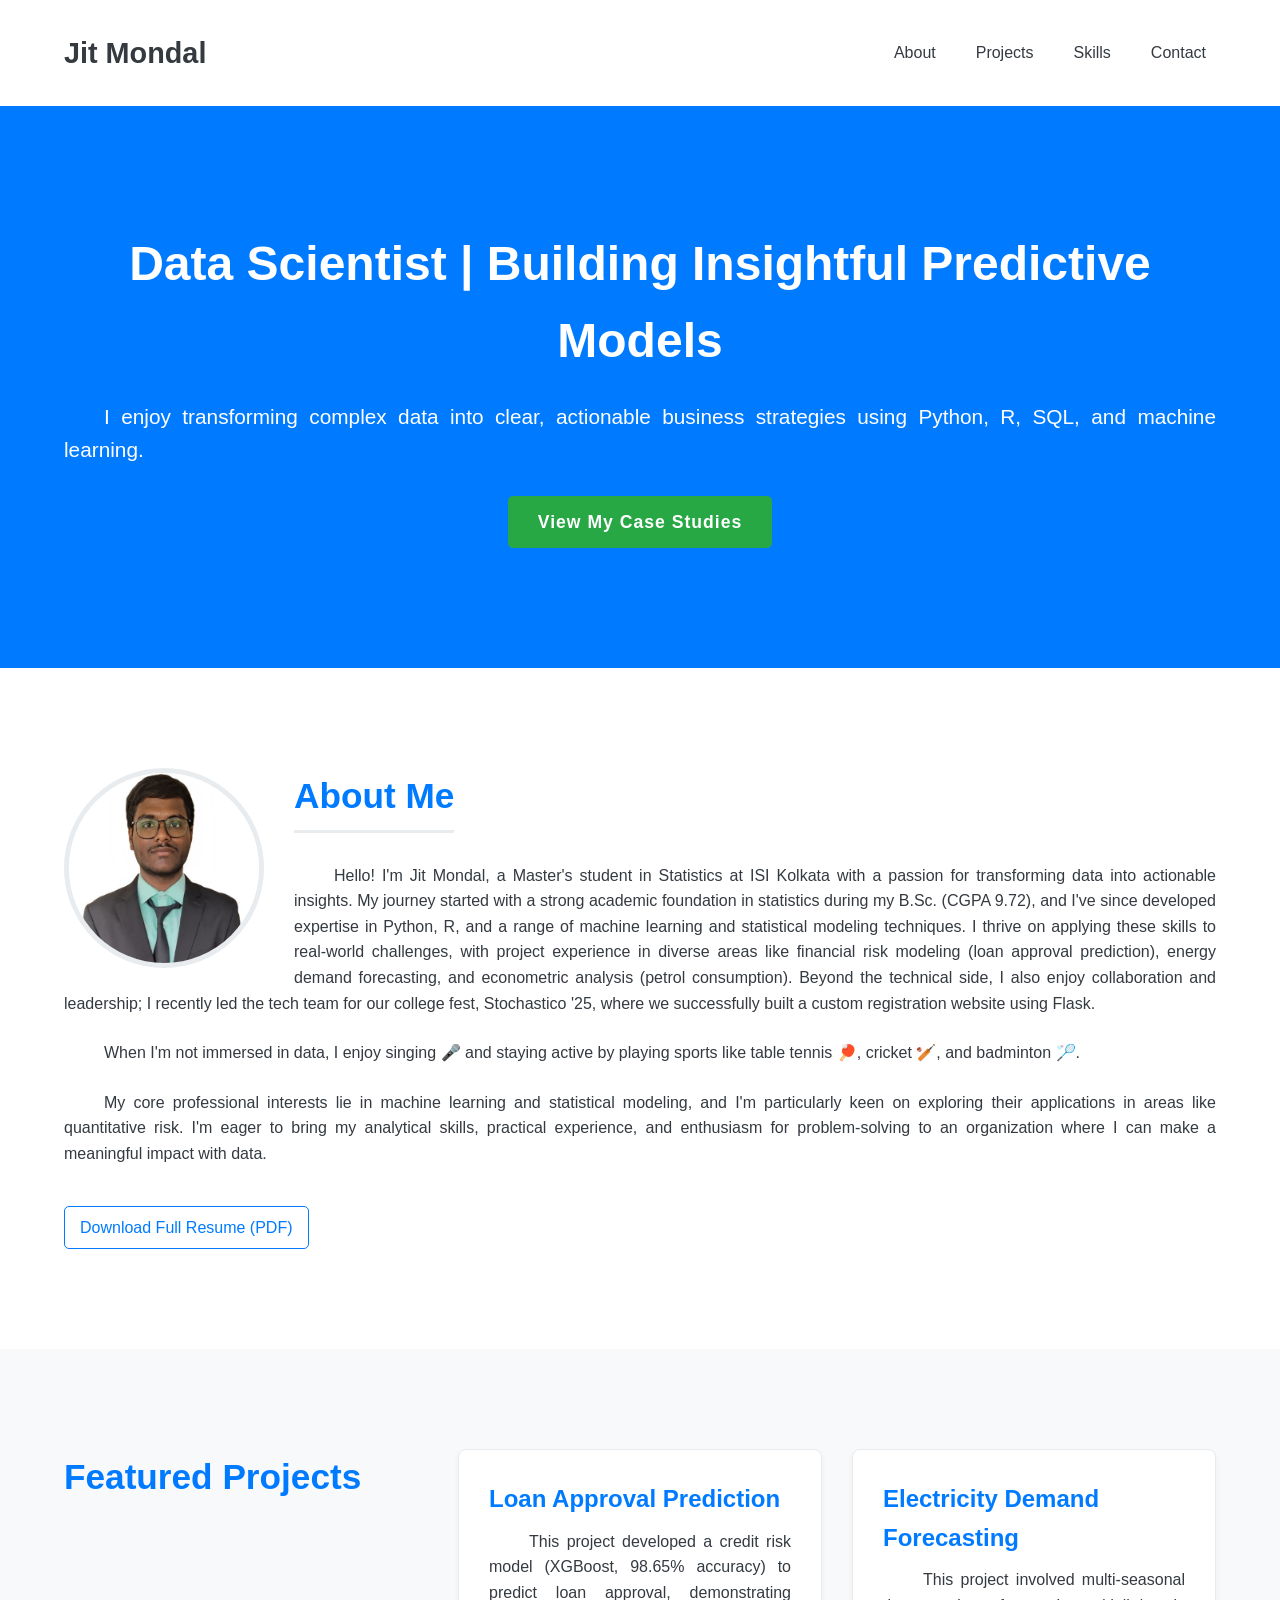
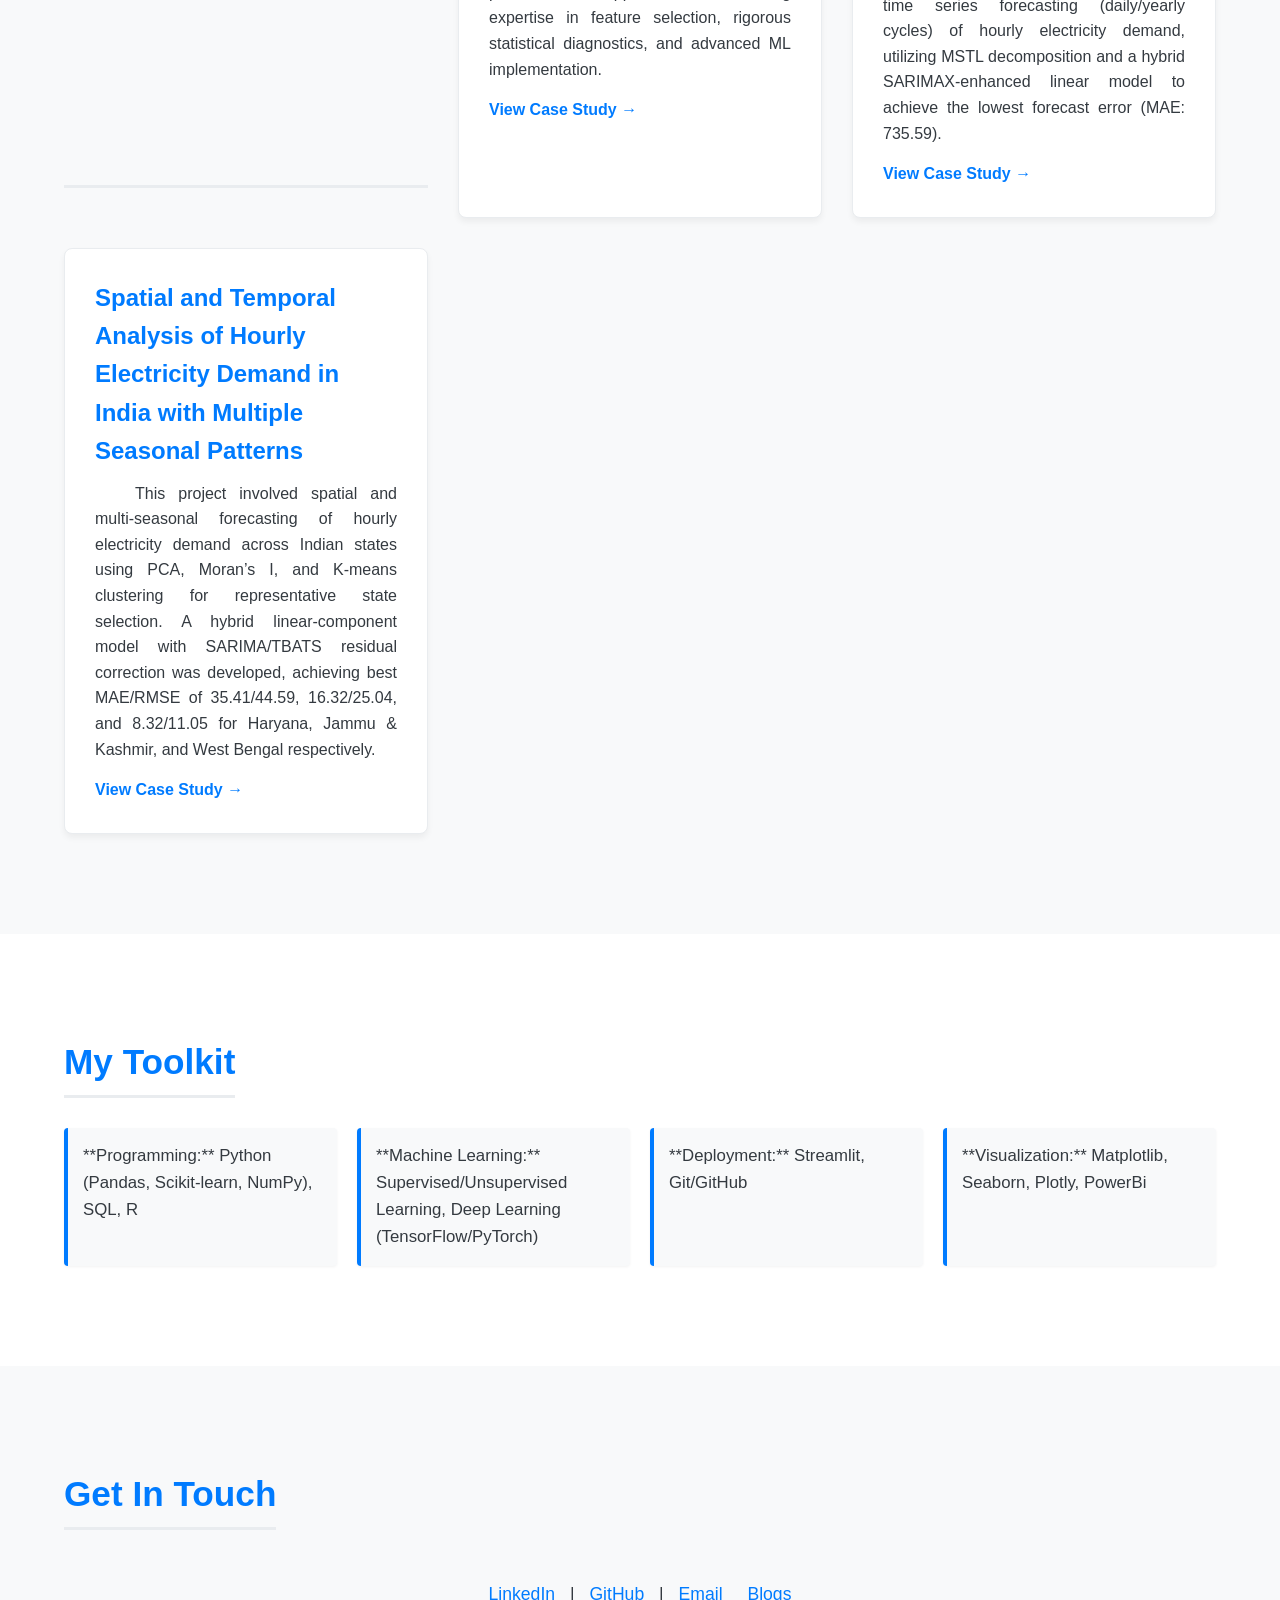
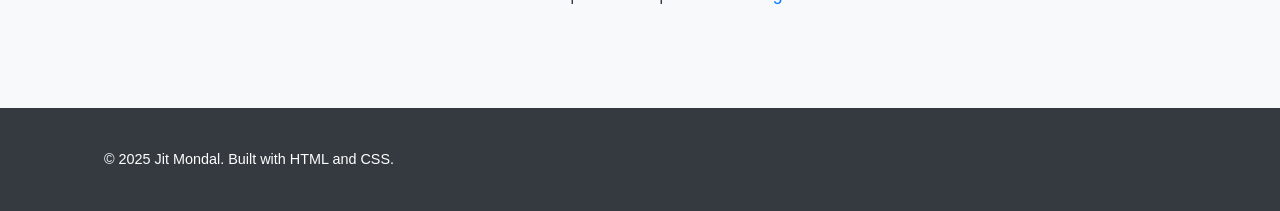
==== commit 25ba040e: "Update index.html" ====
--- a/index.html
+++ b/index.html
@@ -97,6 +97,7 @@
                 <a href="https://www.linkedin.com/in/jit-mondal-38056b248/" target="_blank">LinkedIn</a> |
                 <a href="https://github.com/JitaDeveloper" target="_blank">GitHub</a> |
                 <a href="mailto:hiiamjitmondal@gmail.com" target="_blank">Email</a>
+                <a href="machine-learning.html">Blogs</a>
             </div>
         </div>
     </section>
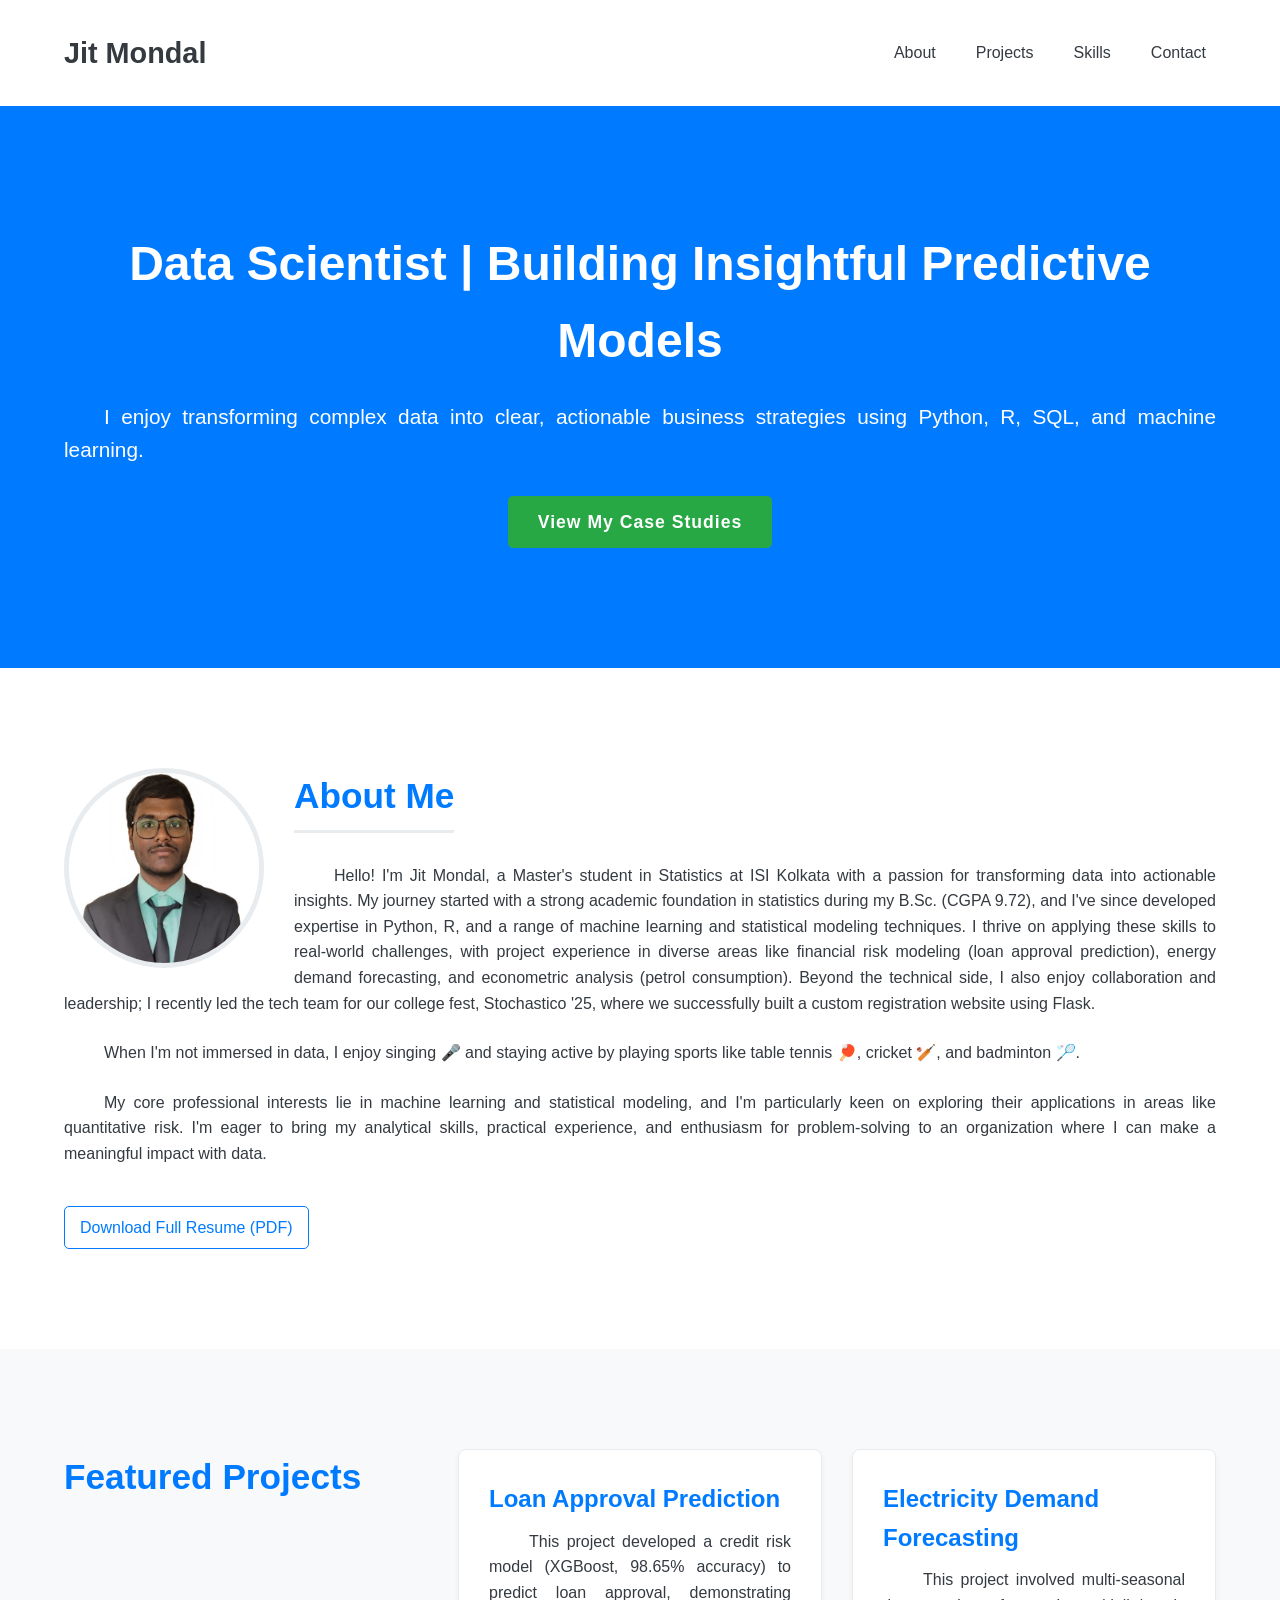
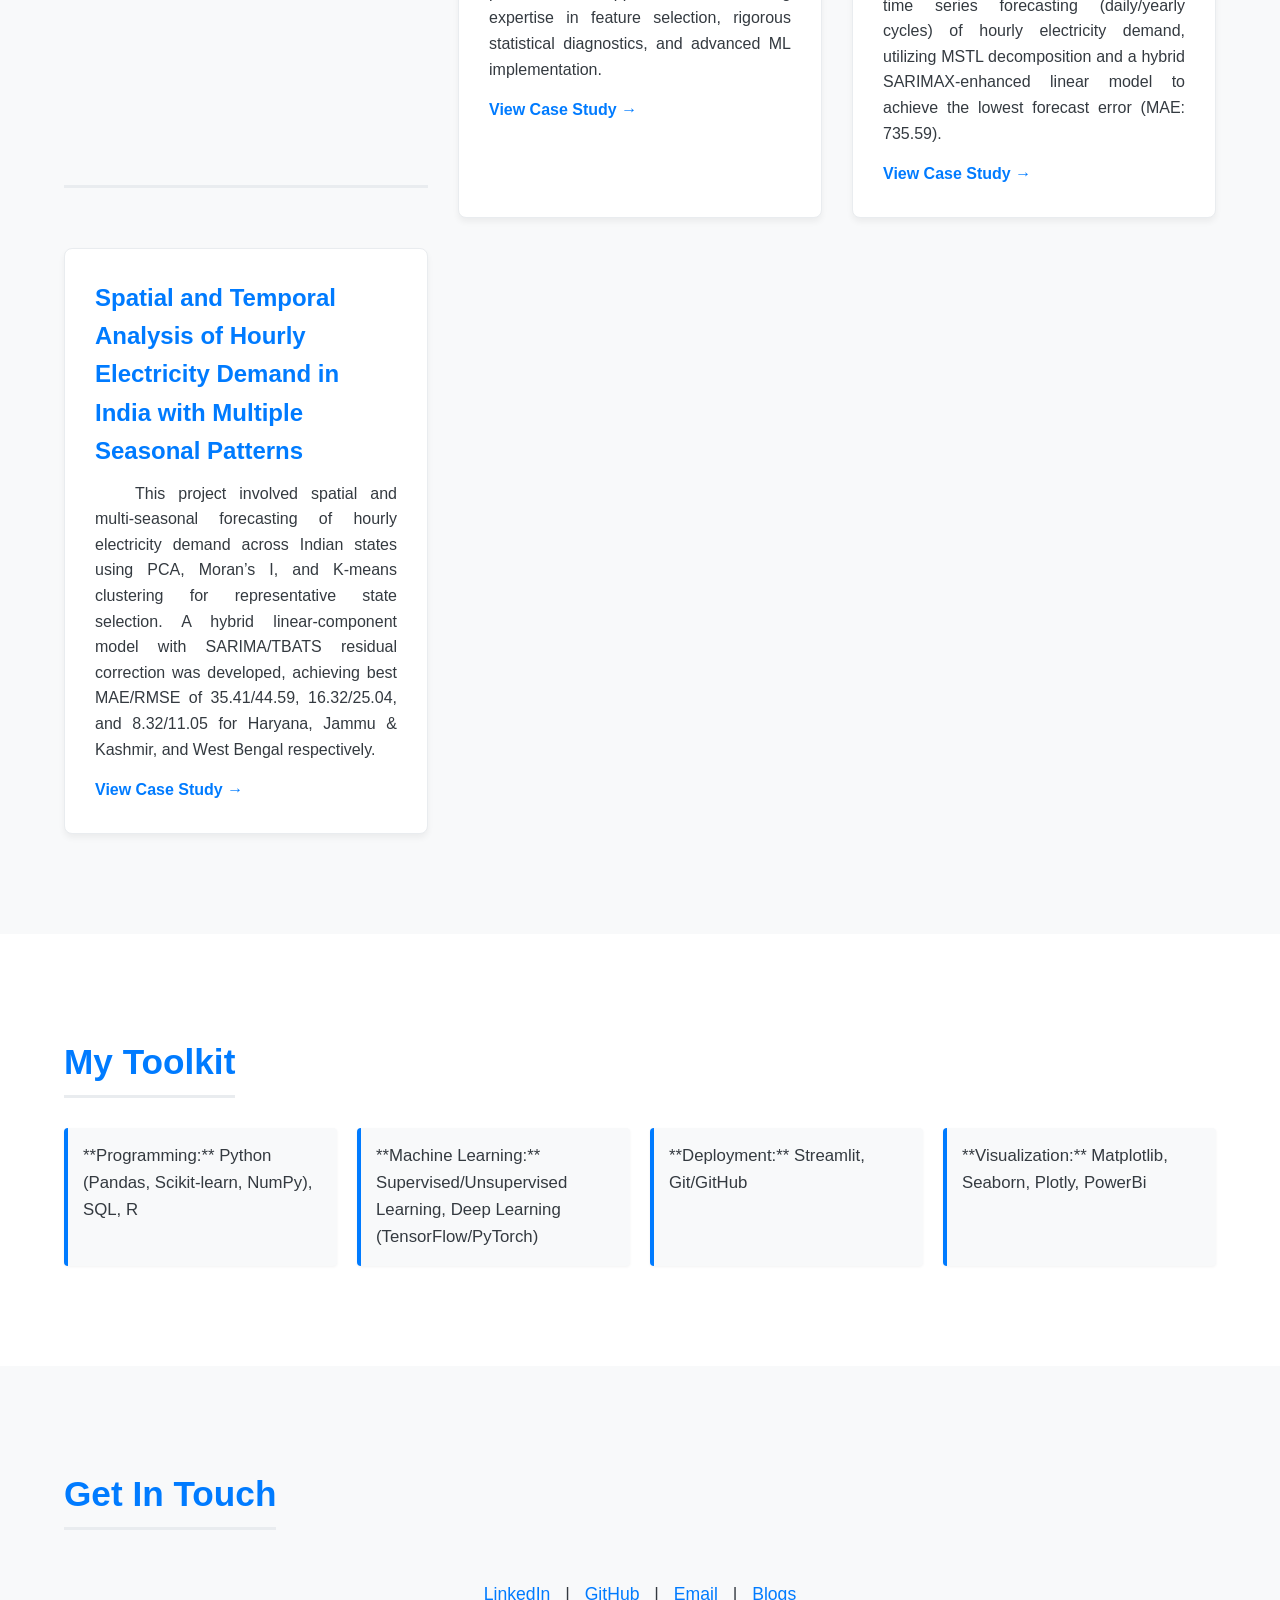
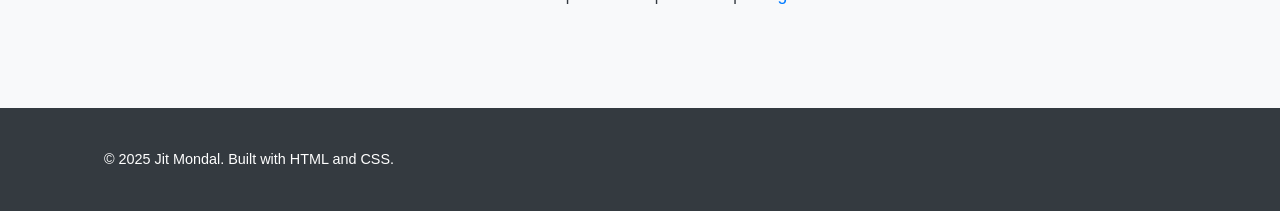
==== commit 7dd3fed8: "Fix HTML formatting and structure in index.html" ====
--- a/index.html
+++ b/index.html
@@ -96,7 +96,7 @@
             <div class="social-links">
                 <a href="https://www.linkedin.com/in/jit-mondal-38056b248/" target="_blank">LinkedIn</a> |
                 <a href="https://github.com/JitaDeveloper" target="_blank">GitHub</a> |
-                <a href="mailto:hiiamjitmondal@gmail.com" target="_blank">Email</a>
+                <a href="mailto:hiiamjitmondal@gmail.com" target="_blank">Email</a> | 
                 <a href="machine-learning.html">Blogs</a>
             </div>
         </div>
